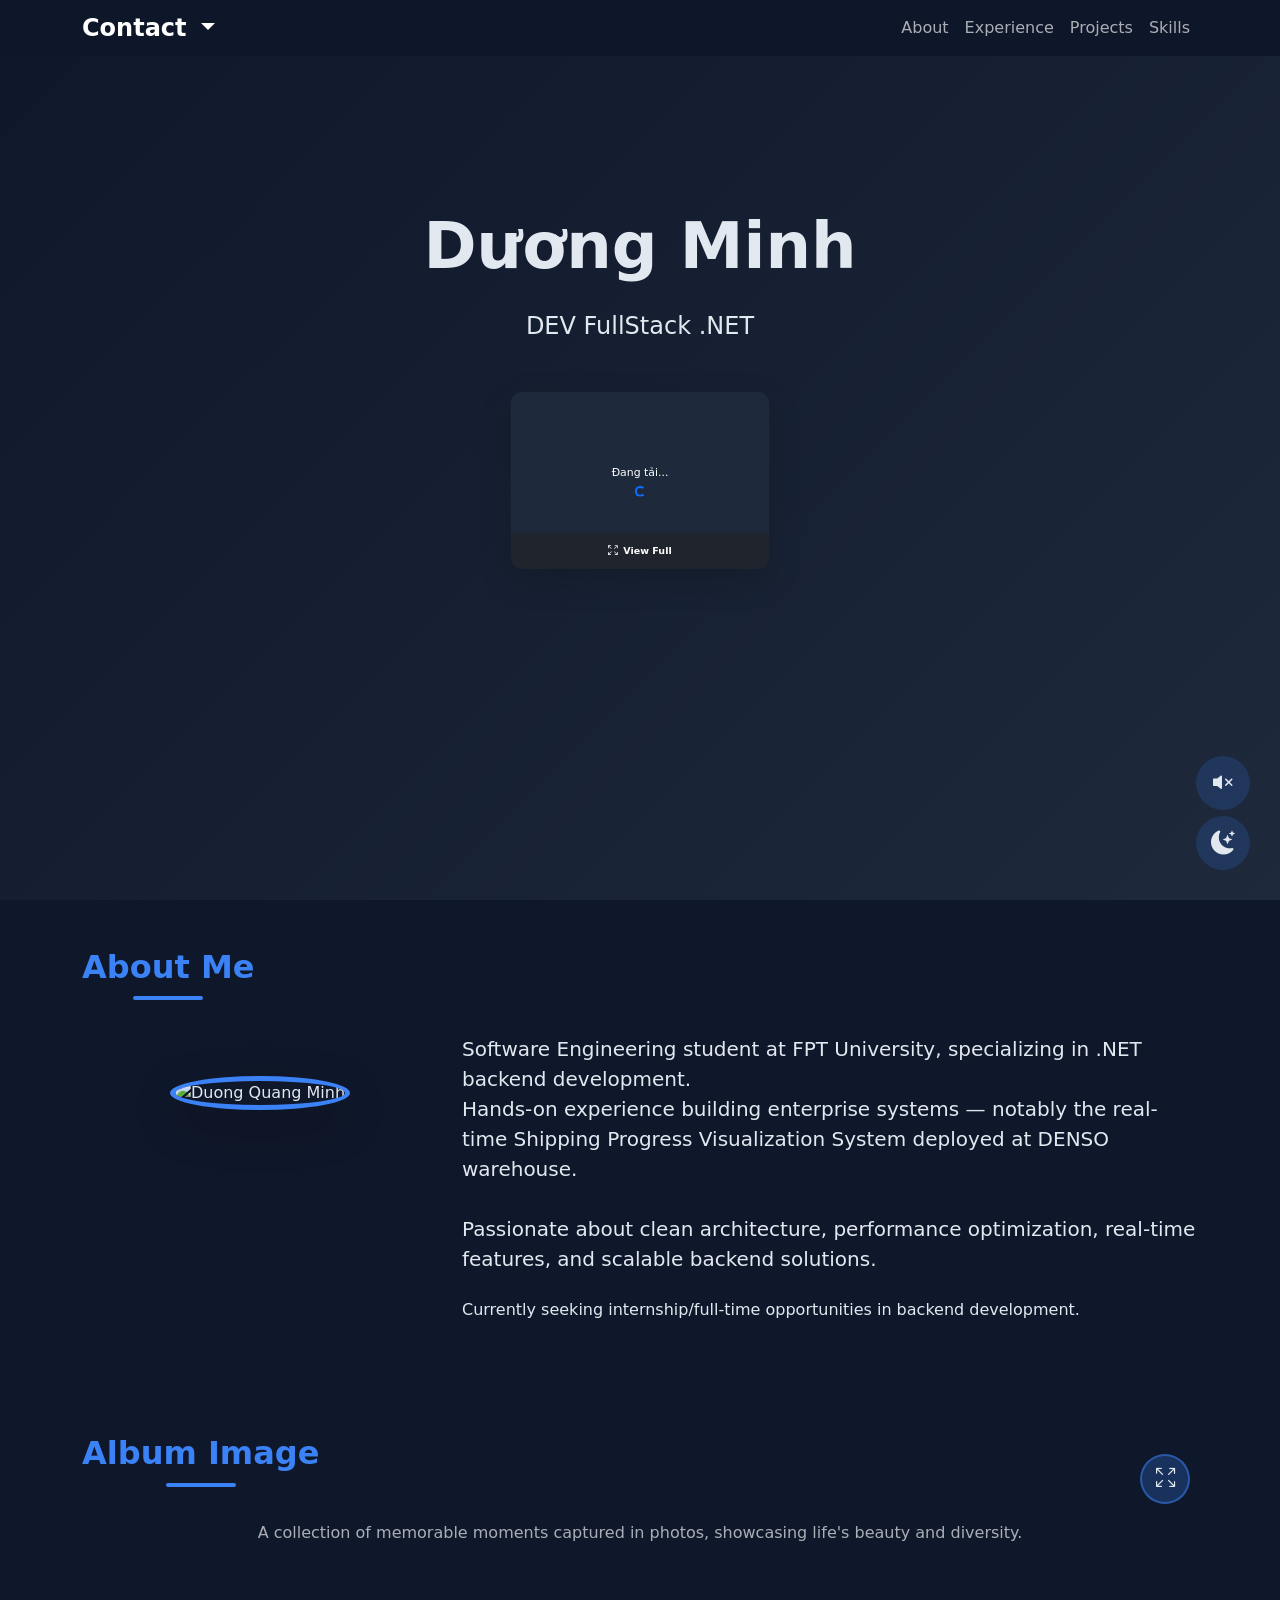
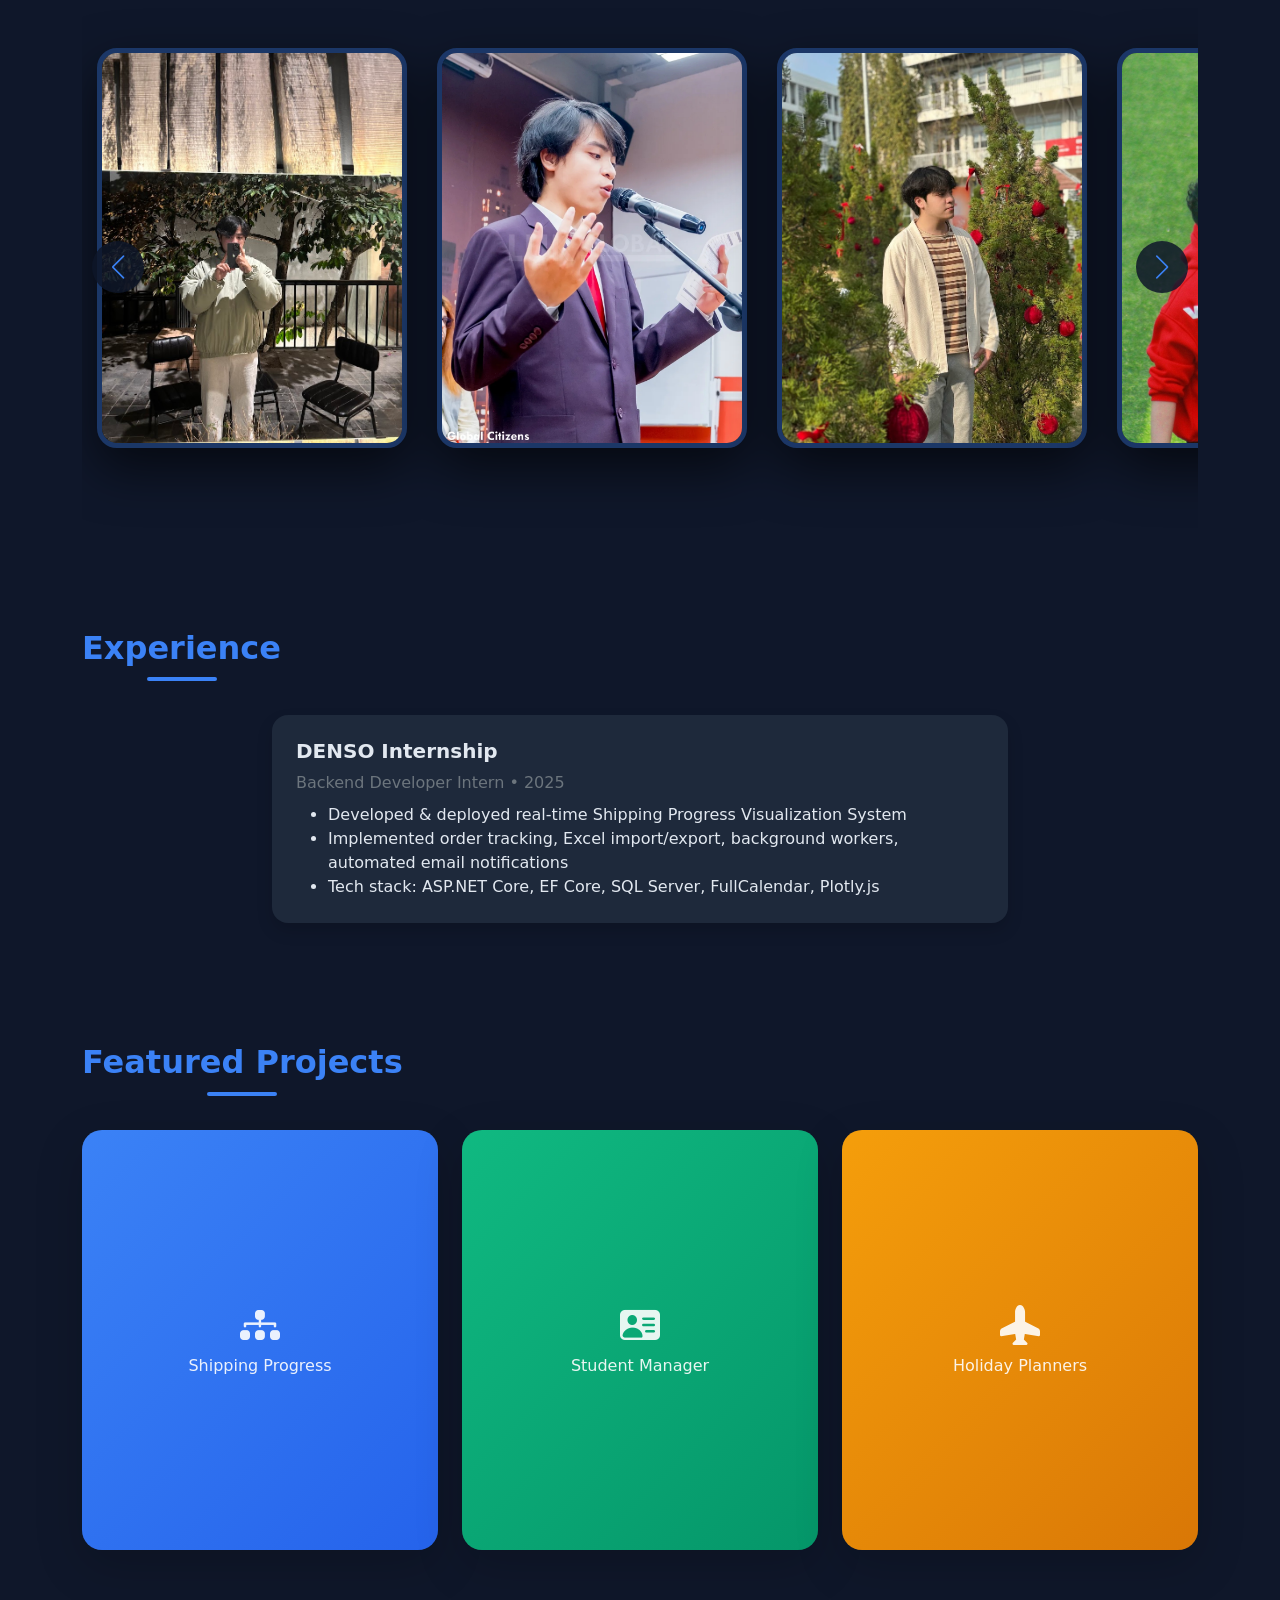
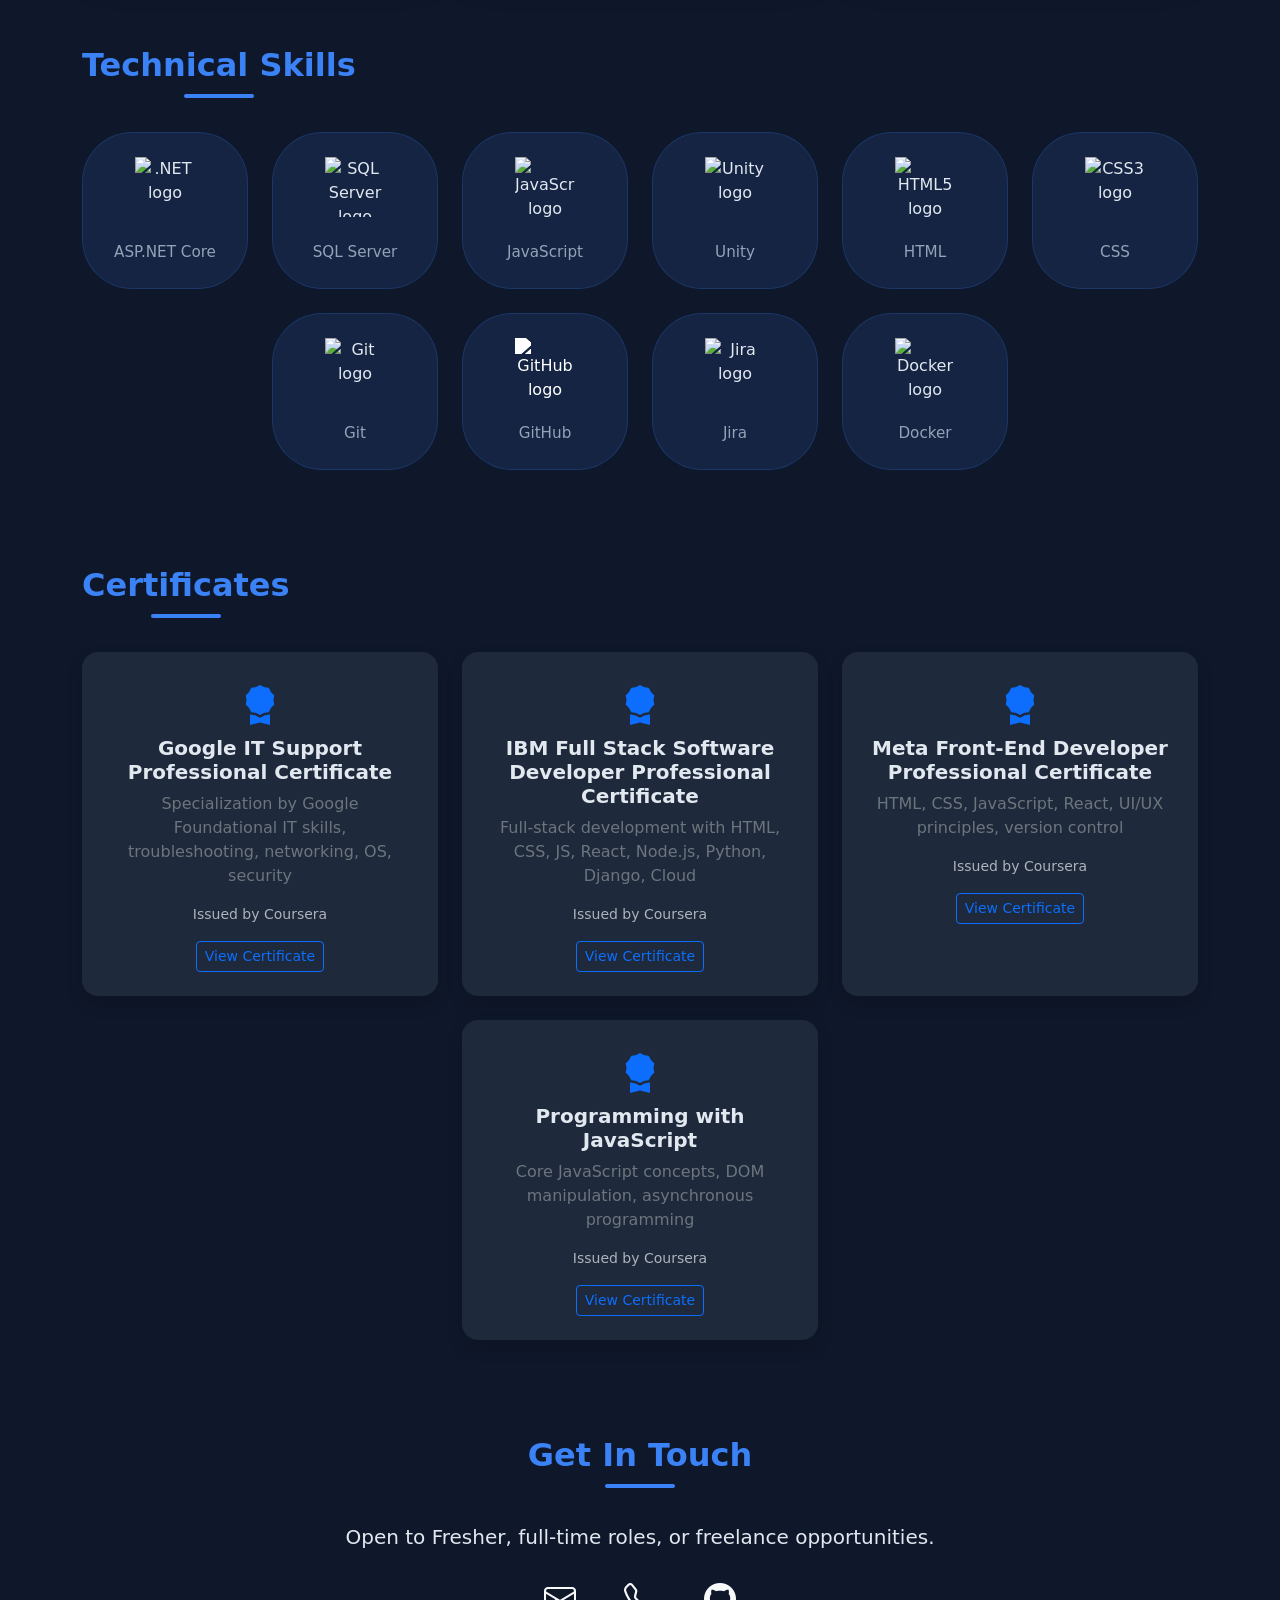
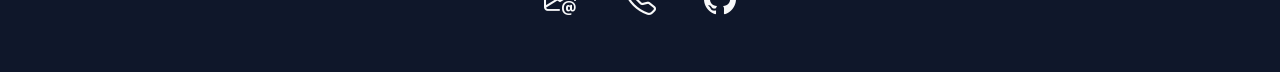
==== index.html @ 445d96a4 "Add Function Album Image" ====
<!DOCTYPE html>
<html lang="en" data-bs-theme="dark">

<head>
    <meta charset="UTF-8">
    <meta name="viewport" content="width=device-width, initial-scale=1.0">
    <title>Duong Quang Minh | .NET Backend Developer</title>

    <!-- Bootstrap 5.3 -->
    <link href="https://cdn.jsdelivr.net/npm/bootstrap@5.3.3/dist/css/bootstrap.min.css" rel="stylesheet"
        integrity="sha384-QWTKZyjpPEjISv5WaRU9OFeRpok6YctnYmDr5pNlyT2bRjXh0JMhjY6hW+ALEwIH" crossorigin="anonymous">

    <!-- Bootstrap Icons -->
    <link href="https://cdn.jsdelivr.net/npm/bootstrap-icons@1.11.3/font/bootstrap-icons.css" rel="stylesheet">

    <!-- AOS - Animate On Scroll -->
    <link href="https://unpkg.com/aos@2.3.4/dist/aos.css" rel="stylesheet">

    <!-- Typed.js -->
    <script src="https://unpkg.com/typed.js@2.1.0/dist/typed.umd.js"></script>

    <script src="https://cdnjs.cloudflare.com/ajax/libs/pdf.js/5.4.149/pdf.min.mjs" type="module"></script>
    <!-- Swiper 3D Coverflow -->
    <link rel="stylesheet" href="https://cdn.jsdelivr.net/npm/swiper@11/swiper-bundle.min.css" />
    <!-- Custom CSS -->
    <link rel="stylesheet" href="style.css">
    <!-- PhotoSwipe v5 -->
    <link rel="stylesheet" href="https://cdnjs.cloudflare.com/ajax/libs/photoswipe/5.4.4/photoswipe.min.css" />
</head>

<body>

    <!-- Theme Toggle -->
    <button id="theme-toggle" class="theme-toggle" aria-label="Toggle theme">
        <i class="bi bi-moon-stars-fill"></i>
    </button>

    <!-- Navbar -->
    <nav class="navbar navbar-expand-lg fixed-top">
        <div class="container">
            <!-- Brand becomes dropdown trigger -->
            <div class="dropdown">
                <a class="navbar-brand fw-bold fs-4 dropdown-toggle" href="#" role="button" data-bs-toggle="dropdown"
                    aria-expanded="false" id="brandDropdown">
                    Contact
                </a>
                <ul class="dropdown-menu dropdown-menu-dark shadow-lg border-0 overflow-hidden"
                    aria-labelledby="brandDropdown" style="min-width: 240px; border-radius: 16px;">

                    <!-- Email -->
                    <li>
                        <a class="dropdown-item d-flex align-items-center gap-3 py-3 hover-primary"
                            href="mailto:minhduongqh0311@gmail.com">
                            <i class="bi bi-envelope-at fs-4 text-danger"></i>
                            <div>
                                <div class="fw-bold">Gmail</div>
                                <small class="text-muted">minhduongqh0311@gmail.com</small>
                            </div>
                        </a>
                    </li>

                    <!-- Phone -->
                    <li>
                        <a class="dropdown-item d-flex align-items-center gap-3 py-3 hover-primary"
                            href="tel:+84376993394">
                            <i class="bi bi-telephone-fill fs-4 text-success"></i>
                            <div>
                                <div class="fw-bold">Phone</div>
                                <small class="text-muted">+84 376 993 394</small>
                            </div>
                        </a>
                    </li>

                    <li>
                        <hr class="dropdown-divider bg-secondary opacity-25">
                    </li>

                    <!-- Facebook -->
                    <li>
                        <a class="dropdown-item d-flex align-items-center gap-3 py-3 hover-primary"
                            href="https://www.facebook.com/minhdq0311" target="_blank">
                            <i class="bi bi-facebook fs-4" style="color: #1877f2;"></i>
                            <span class="fw-bold">Facebook</span>
                        </a>
                    </li>

                    <!-- Instagram -->
                    <li>
                        <a class="dropdown-item d-flex align-items-center gap-3 py-3 hover-primary"
                            href="https://www.instagram.com/_zunming.g_/" target="_blank">
                            <i class="bi bi-instagram fs-4" style="color: #e1306c;"></i>
                            <span class="fw-bold">Instagram</span>
                        </a>
                    </li>

                    <!-- TikTok -->
                    <li>
                        <a class="dropdown-item d-flex align-items-center gap-3 py-3 hover-primary"
                            href="https://www.tiktok.com/@_zunming.g_" target="_blank">
                            <i class="bi bi-tiktok fs-4" style="color: #161616;"></i>
                            <span class="fw-bold">TikTok</span>
                        </a>
                    </li>

                    <!-- Locket (using heart/chat icon as approximation) -->
                    <li>
                        <a class="dropdown-item d-flex align-items-center gap-3 py-3 hover-primary"
                            href="https://locket.cam/minh2045?utm_source=ig&utm_medium=social&utm_content=link_in_bio&fbclid=PAZXh0bgNhZW0CMTEAc3J0YwZhcHBfaWQMMjU2MjgxMDQwNTU4AAGnGmM_j5VnAdk4_gKfEkUEI1n6BG7rYF6YQ2O-5gEcFGT7wgfl7e3fWtksIqY_aem_Zmw7me_lsC8Ov5PhhYmpIA"
                            target="_blank">
                            <i class="bi bi-heart-fill fs-4" style="color: #eef445d6;"></i>
                            <span class="fw-bold">Locket</span>
                        </a>
                    </li>
                </ul>
            </div>

            <button class="navbar-toggler" type="button" data-bs-toggle="collapse" data-bs-target="#navbarNav"
                aria-controls="navbarNav" aria-expanded="false" aria-label="Toggle navigation">
                <span class="navbar-toggler-icon"></span>
            </button>

            <div class="collapse navbar-collapse" id="navbarNav">
                <ul class="navbar-nav ms-auto">
                    <li class="nav-item"><a class="nav-link" href="#about">About</a></li>
                    <li class="nav-item"><a class="nav-link" href="#experience">Experience</a></li>
                    <li class="nav-item"><a class="nav-link" href="#projects">Projects</a></li>
                    <li class="nav-item"><a class="nav-link" href="#skills">Skills</a></li>
                </ul>
            </div>
        </div>
    </nav>

    <!-- Hero -->
    <section class="hero d-flex align-items-center text-center" id="home">
        <div class="container position-relative z-1">
            <h1 class="display-3 fw-bold mb-3" data-aos="fade-up">Dương Minh</h1>
            <h2 class="display-6 text-primary mb-4" data-aos="fade-up" data-aos-delay="200">
                <span id="typed"></span>
            </h2>
            <p class="lead fs-4 mb-5" data-aos="fade-up" data-aos-delay="400">
                DEV FullStack .NET
            </p>

            <!-- Chỉ giữ preview CV, click để xem full -->
            <div class="cv-preview-mini text-center mt-4" data-aos="zoom-in" data-aos-delay="600">
                <div class="pdf-preview-container shadow-lg position-relative overflow-hidden rounded-4 cursor-pointer"
                    id="previewTrigger" style="width: 380px; height: 260px; background: #1e293b; margin: 0 auto;">

                    <canvas id="pdfPreviewCanvas" class="position-absolute top-0 start-0 w-100"></canvas>

                    <div id="previewLoading"
                        class="position-absolute top-50 start-50 translate-middle text-white fs-6 d-flex flex-column align-items-center">
                        Đang tải...
                        <div class="spinner-border spinner-border-sm text-primary mt-2" role="status"></div>
                    </div>

                    <div
                        class="position-absolute bottom-0 start-0 end-0 p-3 bg-dark bg-opacity-75 text-center text-white small fw-bold hover-primary d-flex align-items-center justify-content-center gap-2">
                        <i class="bi bi-arrows-fullscreen"></i>
                        View Full
                    </div>
                </div>
            </div>
        </div>
    </section>

    <!-- About -->
    <section id="about" class="section py-5">
        <div class="container">
            <h2 class="section-title text-center mb-5" data-aos="fade-up">About Me</h2>
            <div class="row justify-content-center align-items-center">
                <!-- Ảnh cá nhân -->
                <div class="col-lg-4 text-center mb-4 mb-lg-0" data-aos="fade-right">
                    <div class="profile-img-container">
                        <img src="assets/images/profile.jpg" alt="Duong Quang Minh"
                            class="profile-img rounded-circle img-fluid shadow-lg" data-bs-toggle="modal"
                            data-bs-target="#profileModal">
                        <div class="profile-overlay">
                            <i class="bi bi-search fs-3"></i>
                            <p class="mt-2 mb-0">Click to zoom</p>
                        </div>
                    </div>
                </div>

                <!-- Nội dung text -->
                <div class="col-lg-8" data-aos="fade-left" data-aos-delay="100">
                    <p class="lead">
                        Software Engineering student at FPT University, specializing in .NET backend development.<br>
                        Hands-on experience building enterprise systems — notably the real-time Shipping Progress
                        Visualization System deployed at DENSO warehouse.<br><br>
                        Passionate about clean architecture, performance optimization, real-time features, and scalable
                        backend solutions.
                    </p>
                    <p class="mt-4">
                        Currently seeking internship/full-time opportunities in backend development.
                    </p>
                </div>
            </div>
        </div>
    </section>
    <!-- ====================== ALBUM ẢNH 3D COVERFLOW ====================== -->
    <section id="album" class="section py-5 bg-dark-secondary album-section">
        <div class="container album-container">
            <h2 class="section-title text-center mb-5" data-aos="fade-up">Album Image</h2>
            <p class="text-center text-muted mb-5" data-aos="fade-up" data-aos-delay="100">
                A collection of memorable moments captured in photos, showcasing life's beauty and diversity.
            </p>

            <!-- Fullscreen Toggle Button -->
            <button id="albumFullscreenToggle" class="album-fullscreen-btn" aria-label="Toggle fullscreen" title="Fullscreen">
                <i class="bi bi-arrows-fullscreen"></i>
            </button>

            <div class="swiper albumSwiper">
                <div class="swiper-wrapper">
                    <!-- Thay đường dẫn ảnh thật của bạn -->
                    <div class="swiper-slide">
                        <img src="assets/images/Coffee.jpg" data-pswp-src="assets/images/Coffee.jpg"
                            data-pswp-width="1920" data-pswp-height="1280" alt="Khoảnh khắc 1" class="album-img">
                    </div>
                    <div class="swiper-slide">
                        <img src="assets/images/Debate.jpg" data-pswp-src="assets/images/Debate.jpg"
                            data-pswp-width="1920" data-pswp-height="1280" alt="Khoảnh khắc 2" class="album-img">
                    </div>
                    <div class="swiper-slide">
                        <img src="assets/images/Fpt.jpg" data-pswp-src="assets/images/Fpt.jpg" data-pswp-width="1920"
                            data-pswp-height="1280" alt="Khoảnh khắc 3" class="album-img">
                    </div>
                    <div class="swiper-slide">
                        <img src="assets/images/Sanco.jpg" data-pswp-src="assets/images/Sanco.jpg"
                            data-pswp-width="1920" data-pswp-height="1280" alt="Khoảnh khắc 4" class="album-img">
                    </div>
                    <div class="swiper-slide">
                        <img src="assets/images/Sea.JPG" data-pswp-src="assets/images/Sea.JPG" data-pswp-width="1920"
                            data-pswp-height="1280" alt="Khoảnh khắc 5" class="album-img">
                    </div>
                    <div class="swiper-slide">
                        <img src="assets/images/Earth.jpg" data-pswp-src="assets/images/Earth.jpg"
                            data-pswp-width="1920" data-pswp-height="1280" alt="Khoảnh khắc 6" class="album-img">
                    </div>
                </div>

                <!-- Controls -->
                <div class="swiper-button-next"></div>
                <div class="swiper-button-prev"></div>
                <div class="swiper-pagination"></div>
            </div>
        </div>
    </section>

    <!-- Modal cho ảnh zoom -->
    <div class="modal fade" id="profileModal" tabindex="-1" aria-labelledby="profileModalLabel" aria-hidden="true">
        <div class="modal-dialog modal-fullscreen modal-dialog-centered">
            <div class="modal-content bg-dark bg-opacity-90 border-0">
                <div class="modal-header border-0">
                    <button type="button" class="btn-close btn-close-white fs-3" data-bs-dismiss="modal"
                        aria-label="Close"></button>
                </div>
                <div class="modal-body d-flex align-items-center justify-content-center p-0">
                    <img src="assets/images/profile.jpg" alt="Duong Quang Minh - Full View"
                        class="modal-profile-img img-fluid">
                </div>
            </div>
        </div>
    </div>
    <!-- Experience -->
    <section id="experience" class="section bg-dark-secondary py-5">
        <div class="container">
            <h2 class="section-title text-center mb-5" data-aos="fade-up">Experience</h2>
            <div class="row justify-content-center">
                <div class="col-lg-8">
                    <div class="card-dark p-4 mb-4 shadow" data-aos="fade-right">
                        <h5 class="fw-bold">DENSO Internship</h5>
                        <p class="text-secondary mb-2">Backend Developer Intern • 2025</p>
                        <ul class="mb-0">
                            <li>Developed & deployed real-time Shipping Progress Visualization System</li>
                            <li>Implemented order tracking, Excel import/export, background workers, automated email
                                notifications</li>
                            <li>Tech stack: ASP.NET Core, EF Core, SQL Server, FullCalendar, Plotly.js</li>
                        </ul>
                    </div>
                </div>
            </div>
        </div>
    </section>

    <!-- Projects -->
    <section id="projects" class="section py-5">
        <div class="container">
            <h2 class="section-title text-center mb-5" data-aos="fade-up">Featured Projects</h2>
            <div class="row g-4">

                <!-- Project 1 -->
                <div class="col-md-6 col-lg-4" data-aos="fade-up" data-aos-delay="100">
                    <div class="project-card-modern shadow-lg" data-tilt>
                        <div class="project-card-inner">
                            <!-- Overlay gradient + content -->
                            <div class="project-overlay">
                                <div class="project-overlay-content d-flex flex-column justify-content-end h-100 p-4">
                                    <h5 class="fw-bold mb-2">Shipping Progress System</h5>
                                    <p class="text-white small mb-3">
                                        Real-time warehouse visualization platform with order tracking, Excel
                                        automation, background jobs & notifications.
                                    </p>
                                    <div class="tech-badges mb-3">
                                        <span class="badge bg-primary me-1">ASP.NET Core</span>
                                        <span class="badge bg-primary me-1">EF Core</span>
                                        <span class="badge bg-primary me-1">SQL Server</span>
                                        <span class="badge bg-info me-1">FullCalendar</span>
                                        <span class="badge bg-info">Plotly.js</span>
                                    </div>
                                    <a href="https://github.com/MINHDQHe187308/ShippingSystem" target="_blank"
                                        class="btn btn-sm btn-light mt-auto">
                                        <i class="bi bi-github me-1"></i> View on GitHub
                                    </a>
                                </div>
                            </div>

                            <!-- Placeholder image / gradient background -->
                            <div class="project-image bg-gradient-primary">
                                <div
                                    class="placeholder-content text-center text-white d-flex align-items-center justify-content-center h-100">
                                    <div>
                                        <i class="bi bi-diagram-3-fill fs-1 mb-3"></i>
                                        <h6>Shipping Progress</h6>
                                    </div>
                                </div>
                            </div>
                        </div>
                    </div>
                </div>

                <!-- Project 2 -->
                <div class="col-md-6 col-lg-4" data-aos="fade-up" data-aos-delay="200">
                    <div class="project-card-modern shadow-lg" data-tilt>
                        <div class="project-card-inner">
                            <div class="project-overlay">
                                <div class="project-overlay-content d-flex flex-column justify-content-end h-100 p-4">
                                    <h5 class="fw-bold mb-2">Manager Student (WPF)</h5>
                                    <p class="text-white small mb-3">
                                        Desktop application for managing student records, attendance, grades and
                                        reports.
                                    </p>
                                    <div class="tech-badges mb-3">
                                        <span class="badge bg-primary me-1">C#</span>
                                        <span class="badge bg-primary me-1">WPF</span>
                                        <span class="badge bg-primary me-1">Entity Framework</span>
                                        <span class="badge bg-info">SQL Server</span>
                                    </div>
                                    <a href="https://github.com/Minh2045/managerstudent" target="_blank"
                                        class="btn btn-sm btn-light mt-auto">
                                        <i class="bi bi-github me-1"></i> View on GitHub
                                    </a>
                                </div>
                            </div>

                            <div class="project-image bg-gradient-success">
                                <div
                                    class="placeholder-content text-center text-white d-flex align-items-center justify-content-center h-100">
                                    <div>
                                        <i class="bi bi-person-vcard-fill fs-1 mb-3"></i>
                                        <h6>Student Manager</h6>
                                    </div>
                                </div>
                            </div>
                        </div>
                    </div>
                </div>

                <!-- Project 3 -->
                <div class="col-md-6 col-lg-4" data-aos="fade-up" data-aos-delay="300">
                    <div class="project-card-modern shadow-lg" data-tilt>
                        <div class="project-card-inner">
                            <div class="project-overlay">
                                <div class="project-overlay-content d-flex flex-column justify-content-end h-100 p-4">
                                    <h5 class="fw-bold mb-2">Holiday Planners</h5>
                                    <p class="text-white small mb-3">
                                        Web-based travel booking system with payment gateway, real-time chat &
                                        authentication.
                                    </p>
                                    <div class="tech-badges mb-3">
                                        <span class="badge bg-primary me-1">Java Servlet</span>
                                        <span class="badge bg-primary me-1">MySQL</span>
                                        <span class="badge bg-primary me-1">WebSocket</span>
                                        <span class="badge bg-info me-1">OAuth2</span>
                                        <span class="badge bg-info">VNPAY</span>
                                    </div>
                                    <a href="#" class="btn btn-sm btn-outline-light mt-auto disabled">
                                        <i class="bi bi-hourglass-split me-1"></i> In Progress
                                    </a>
                                </div>
                            </div>

                            <div class="project-image bg-gradient-warning">
                                <div
                                    class="placeholder-content text-center text-white d-flex align-items-center justify-content-center h-100">
                                    <div>
                                        <i class="bi bi-airplane-fill fs-1 mb-3"></i>
                                        <h6>Holiday Planners</h6>
                                    </div>
                                </div>
                            </div>
                        </div>
                    </div>
                </div>

            </div>
        </div>
    </section>
    <!-- Skills -->
    <section id="skills" class="section bg-dark-secondary py-5">
        <div class="container">
            <h2 class="section-title text-center mb-5" data-aos="fade-up">Technical Skills</h2>
            <div class="row g-4 justify-content-center text-center">

                <div class="col-6 col-sm-4 col-md-3 col-lg-2" data-aos="zoom-in">
                    <div class="skill-item d-flex flex-column align-items-center p-4">
                        <img src="https://upload.wikimedia.org/wikipedia/commons/7/7d/Microsoft_.NET_logo.svg"
                            alt=".NET logo" class="skill-logo mb-3" loading="lazy">
                        <span>ASP.NET Core</span>
                    </div>
                </div>

                <div class="col-6 col-sm-4 col-md-3 col-lg-2" data-aos="zoom-in" data-aos-delay="100">
                    <div class="skill-item d-flex flex-column align-items-center p-4">
                        <img src="https://upload.wikimedia.org/wikipedia/commons/4/41/Microsoft_SQL_Server_2025_icon.svg"
                            alt="SQL Server logo" class="skill-logo mb-3" loading="lazy">
                        <span>SQL Server</span>
                    </div>
                </div>

                <div class="col-6 col-sm-4 col-md-3 col-lg-2" data-aos="zoom-in" data-aos-delay="200">
                    <div class="skill-item d-flex flex-column align-items-center p-4">
                        <img src="https://upload.wikimedia.org/wikipedia/commons/9/99/Unofficial_JavaScript_logo_2.svg"
                            alt="JavaScript logo" class="skill-logo mb-3" loading="lazy">
                        <span>JavaScript</span>
                    </div>
                </div>
                <div class="col-6 col-sm-4 col-md-3 col-lg-2" data-aos="zoom-in" data-aos-delay="300">
                    <div class="skill-item d-flex flex-column align-items-center p-4">
                        <img src="https://upload.wikimedia.org/wikipedia/commons/7/79/Unity_logo.svg" alt="Unity logo"
                            class="skill-logo mb-3" loading="lazy">
                        <span>Unity</span>
                    </div>
                </div>
                <div class="col-6 col-sm-4 col-md-3 col-lg-2" data-aos="zoom-in" data-aos-delay="400">
                    <div class="skill-item d-flex flex-column align-items-center p-4">
                        <img src="https://upload.wikimedia.org/wikipedia/commons/6/61/HTML5_logo_and_wordmark.svg"
                            alt="HTML5 logo" class="skill-logo mb-3" loading="lazy">
                        <span>HTML</span>
                    </div>
                </div>

                <div class="col-6 col-sm-4 col-md-3 col-lg-2" data-aos="zoom-in" data-aos-delay="500">
                    <div class="skill-item d-flex flex-column align-items-center p-4">
                        <img src="https://upload.wikimedia.org/wikipedia/commons/d/d5/CSS3_logo_and_wordmark.svg"
                            alt="CSS3 logo" class="skill-logo mb-3" loading="lazy">
                        <span>CSS</span>
                    </div>
                </div>

                <div class="col-6 col-sm-4 col-md-3 col-lg-2" data-aos="zoom-in" data-aos-delay="600">
                    <div class="skill-item d-flex flex-column align-items-center p-4">
                        <img src="https://upload.wikimedia.org/wikipedia/commons/e/e0/Git-logo.svg" alt="Git logo"
                            class="skill-logo mb-3" loading="lazy">
                        <span>Git</span>
                    </div>
                </div>

                <div class="col-6 col-sm-4 col-md-3 col-lg-2" data-aos="zoom-in" data-aos-delay="700">
                    <div class="skill-item d-flex flex-column align-items-center p-4">
                        <img src="https://upload.wikimedia.org/wikipedia/commons/c/c2/GitHub_Invertocat_Logo.svg"
                            alt="GitHub logo" class="skill-logo mb-3" loading="lazy"
                            style="filter: brightness(0) invert(1);">
                        <span>GitHub</span>
                    </div>
                </div>

                <div class="col-6 col-sm-4 col-md-3 col-lg-2" data-aos="zoom-in" data-aos-delay="800">
                    <div class="skill-item d-flex flex-column align-items-center p-4">
                        <img src="https://upload.wikimedia.org/wikipedia/commons/8/8a/Jira_Logo.svg" alt="Jira logo"
                            class="skill-logo mb-3" loading="lazy">
                        <span>Jira</span>
                    </div>
                </div>

                <div class="col-6 col-sm-4 col-md-3 col-lg-2" data-aos="zoom-in" data-aos-delay="900">
                    <div class="skill-item d-flex flex-column align-items-center p-4">
                        <img src="https://upload.wikimedia.org/wikipedia/commons/8/89/Docker_Logo.svg" alt="Docker logo"
                            class="skill-logo mb-3" loading="lazy">
                        <span>Docker</span>
                    </div>
                </div>

            </div>
        </div>
    </section>

    <!-- Certificates -->
    <section id="certificates" class="section py-5">
        <div class="container">
            <h2 class="section-title text-center mb-5" data-aos="fade-up">Certificates</h2>
            <div class="row g-4 justify-content-center">

                <!-- Certificate 1 -->
                <div class="col-md-6 col-lg-4" data-aos="fade-up" data-aos-delay="100">
                    <div class="card-dark certificate-card h-100 shadow text-center p-4">
                        <i class="bi bi-award-fill fs-1 text-primary mb-3"></i>
                        <h5 class="fw-bold mb-2">Google IT Support Professional Certificate</h5>
                        <!-- Bạn thay tên thật nếu nhớ -->
                        <p class="text-secondary mb-3">
                            Specialization by Google<br>
                            Foundational IT skills, troubleshooting, networking, OS, security
                        </p>
                        <small class="text-muted d-block mb-3">Issued by Coursera</small>
                        <a href="https://www.coursera.org/account/accomplishments/specialization/certificate/HHTPJPZ10JPH"
                            target="_blank" class="btn btn-sm btn-outline-primary">
                            View Certificate
                        </a>
                    </div>
                </div>

                <!-- Certificate 2 -->
                <div class="col-md-6 col-lg-4" data-aos="fade-up" data-aos-delay="200">
                    <div class="card-dark certificate-card h-100 shadow text-center p-4">
                        <i class="bi bi-award-fill fs-1 text-primary mb-3"></i>
                        <h5 class="fw-bold mb-2">IBM Full Stack Software Developer Professional Certificate</h5>
                        <!-- Thay nếu khác -->
                        <p class="text-secondary mb-3">
                            Full-stack development with HTML, CSS, JS, React, Node.js, Python, Django, Cloud
                        </p>
                        <small class="text-muted d-block mb-3">Issued by Coursera</small>
                        <a href="https://www.coursera.org/account/accomplishments/specialization/certificate/OUW44K14QLC3"
                            target="_blank" class="btn btn-sm btn-outline-primary">
                            View Certificate
                        </a>
                    </div>
                </div>

                <!-- Certificate 3 -->
                <div class="col-md-6 col-lg-4" data-aos="fade-up" data-aos-delay="300">
                    <div class="card-dark certificate-card h-100 shadow text-center p-4">
                        <i class="bi bi-award-fill fs-1 text-primary mb-3"></i>
                        <h5 class="fw-bold mb-2">Meta Front-End Developer Professional Certificate</h5>
                        <!-- Thay nếu khác -->
                        <p class="text-secondary mb-3">
                            HTML, CSS, JavaScript, React, UI/UX principles, version control
                        </p>
                        <small class="text-muted d-block mb-3">Issued by Coursera</small>
                        <a href="https://www.coursera.org/account/accomplishments/specialization/certificate/6LPEQL4SXJ5L"
                            target="_blank" class="btn btn-sm btn-outline-primary">
                            View Certificate
                        </a>
                    </div>
                </div>

                <!-- Certificate 4 (single course) -->
                <div class="col-md-6 col-lg-4" data-aos="fade-up" data-aos-delay="400">
                    <div class="card-dark certificate-card h-100 shadow text-center p-4">
                        <i class="bi bi-award-fill fs-1 text-primary mb-3"></i>
                        <h5 class="fw-bold mb-2">Programming with JavaScript</h5>
                        <!-- Thay tên khóa học thật nếu nhớ -->
                        <p class="text-secondary mb-3">
                            Core JavaScript concepts, DOM manipulation, asynchronous programming
                        </p>
                        <small class="text-muted d-block mb-3">Issued by Coursera</small>
                        <a href="https://www.coursera.org/account/accomplishments/certificate/33LFO7R9O6YD"
                            target="_blank" class="btn btn-sm btn-outline-primary">
                            View Certificate
                        </a>
                    </div>
                </div>

            </div>
        </div>
    </section>

    <!-- Contact -->
    <section id="contact" class="section text-center py-5">
        <div class="container" data-aos="fade-up">
            <h2 class="section-title mb-5">Get In Touch</h2>
            <p class="lead mb-4">Open to Fresher, full-time roles, or freelance opportunities.</p>
            <div class="d-flex justify-content-center gap-5 fs-2">
                <a href="mailto:minhduongqh0311@gmail.com" class="text-light hover-primary"><i
                        class="bi bi-envelope-at"></i></a>
                <a href="tel:+84376993394" class="text-light hover-primary"><i class="bi bi-telephone"></i></a>
                <a href="https://github.com/MINHDQHe187308" target="_blank" class="text-light hover-primary"><i
                        class="bi bi-github"></i></a>
            </div>
        </div>
    </section>

    <!-- Modal xem CV với pdf.js viewer -->
    <div class="modal fade" id="cvModal" tabindex="-1" aria-labelledby="cvModalLabel" aria-hidden="true">
        <div class="modal-dialog modal-fullscreen">
            <div class="modal-content bg-dark border-0">
                <div class="modal-header border-0 d-flex justify-content-between align-items-center">
                    <h5 class="modal-title text-white ms-3" id="cvModalLabel">Duong Quang Minh - CV</h5>
                    <button type="button" class="btn-close btn-close-white me-3" data-bs-dismiss="modal"
                        aria-label="Close"></button>
                </div>
                <div class="modal-body p-0 position-relative" style="height: calc(100vh - 70px);">
                    <!-- Container cho pdf.js viewer -->
                    <iframe id="pdfViewerIframe" src="" width="100%" height="100%" style="border: none;"
                        allowfullscreen></iframe>

                    <div id="pdfLoading" class="position-absolute top-50 start-50 translate-middle text-white fs-4">
                        Đang tải CV... <div class="spinner-border text-primary mt-2" role="status"></div>
                    </div>
                </div>
            </div>
        </div>
    </div>

    <!-- Background Music -->
    <audio id="bgMusic" loop preload="auto" muted>
        <source src="assets/audio/comearoundme.mp3" type="audio/mpeg">
        Your browser does not support the audio element.
    </audio>

    <!-- Nút điều khiển nhạc (góc dưới bên phải) -->
    <button id="musicToggle" class="music-toggle" aria-label="Toggle background music">
        <i class="bi bi-volume-mute-fill"></i> <!-- icon bootstrap icons -->
    </button>
    <!-- Scripts -->
    <script src="https://cdn.jsdelivr.net/npm/bootstrap@5.3.3/dist/js/bootstrap.bundle.min.js"
        integrity="sha384-YvpcrYf0tY3lHB60NNkmXc5s9fDVZLESaAA55NDzOxhy9GkcIdslK1eN7N6jIeHz"
        crossorigin="anonymous"></script>
    <script src="https://unpkg.com/aos@2.3.4/dist/aos.js"></script>
    <script src="main.js"></script>
    <script src="https://cdn.jsdelivr.net/npm/swiper@11/swiper-bundle.min.js"></script>
    <!-- PhotoSwipe JS -->
    <script src="https://cdnjs.cloudflare.com/ajax/libs/photoswipe/5.4.4/umd/photoswipe.umd.min.js"></script>
    <script src="https://cdnjs.cloudflare.com/ajax/libs/photoswipe/5.4.4/umd/photoswipe-lightbox.umd.min.js"></script>
</body>

</html>
---- style.css ----
:root {
    --primary: #3b82f6;
    --primary-dark: #2563eb;
    --dark: #0f172a;
    --dark-secondary: #1e293b;
    --light: #e2e8f0;
    --gray: #94a3b8;
}

[data-bs-theme="light"] {
    --dark: #f8fafc;
    --dark-secondary: #ffffff;
    --light: #1e293b;
    --gray: #64748b;
    --primary: #2563eb;
}

body {
    background-color: var(--dark);
    color: var(--light);
    scroll-behavior: smooth;
    font-family: system-ui, -apple-system, "Segoe UI", Roboto, sans-serif;
    transition: background-color 0.4s ease, color 0.4s ease;
}

.navbar {
    background-color: rgba(15, 23, 42, 0.92) !important;
    backdrop-filter: blur(12px);
    transition: all 0.4s;
}

.hero {
    min-height: 100vh;
    background: linear-gradient(135deg, #0f172a 0%, #1e293b 100%);
    position: relative;
    padding: 80px 0 120px;
}

.section {
    padding: 120px 0;
}

.section-title {
    font-weight: 700;
    color: var(--primary);
    position: relative;
    display: inline-block;
}

.section-title::after {
    content: '';
    position: absolute;
    width: 70px;
    height: 4px;
    background: var(--primary);
    bottom: -14px;
    left: 50%;
    transform: translateX(-50%);
    border-radius: 2px;
}

.card-dark {
    background: var(--dark-secondary);
    border: none;
    border-radius: 16px;
    transition: all 0.4s ease;
    overflow: hidden;
}

.card-dark:hover {
    transform: translateY(-12px);
    box-shadow: 0 20px 50px rgba(59, 130, 246, 0.22);
}

.project-card {
    transition: transform 0.4s ease, box-shadow 0.4s ease;
}

.project-card:hover {
    transform: scale(1.04);
}

.skill-item {
    background: rgba(59, 130, 246, 0.12);
    padding: 14px 24px;
    border-radius: 50px;
    font-weight: 500;
    transition: all 0.35s ease;
    border: 1px solid rgba(59, 130, 246, 0.2);
}

.skill-item:hover {
    background: var(--primary);
    color: white;
    transform: translateY(-6px);
    box-shadow: 0 10px 25px rgba(59, 130, 246, 0.3);
}

.skill-logo {
    width: 60px;
    height: 60px;
    object-fit: contain;
    transition: transform 0.4s ease;
}

.skill-item:hover .skill-logo {
    transform: scale(1.15) rotate(5deg);
}

.skill-item span {
    font-weight: 500;
    font-size: 0.95rem;
    color: var(--gray);
    margin-top: 8px;
}

.theme-toggle {
    position: fixed;
    bottom: 30px;
    right: 30px;
    z-index: 1000;
    width: 54px;
    height: 54px;
    border-radius: 50%;
    background: rgba(59, 130, 246, 0.18);
    border: none;
    color: var(--light);
    font-size: 1.5rem;
    cursor: pointer;
    backdrop-filter: blur(10px);
    transition: all 0.4s ease;
}

.theme-toggle:hover {
    background: var(--primary);
    transform: rotate(360deg);
    box-shadow: 0 0 30px rgba(59, 130, 246, 0.5);
}

.hover-primary:hover {
    color: var(--primary) !important;
}

[data-bs-theme="light"] .navbar {
    background-color: rgba(255, 255, 255, 0.92) !important;
}

[data-bs-theme="light"] .card-dark,
[data-bs-theme="light"] .bg-dark-secondary {
    background: #ffffff;
    box-shadow: 0 8px 30px rgba(0, 0, 0, 0.08);
}

.profile-img-container {
    position: relative;
    width: 220px;
    height: 220px;
    margin: 0 auto;
    cursor: pointer;
}

.profile-img {
    width: 100%;
    height: 100%;
    object-fit: cover;
    transition: all 0.4s ease;
    border: 5px solid var(--primary);
}

.profile-img:hover {
    transform: scale(1.08);
    box-shadow: 0 15px 40px rgba(59, 130, 246, 0.4);
}

.profile-overlay {
    position: absolute;
    inset: 0;
    background: rgba(15, 23, 42, 0.6);
    border-radius: 50%;
    display: flex;
    flex-direction: column;
    justify-content: center;
    align-items: center;
    color: white;
    opacity: 0;
    transition: opacity 0.4s ease;
}

.profile-img-container:hover .profile-overlay {
    opacity: 1;
}

.modal-profile-img {
    max-width: 95vw;
    max-height: 90vh;
    width: auto;
    height: auto;
    object-fit: contain;
    border-radius: 12px;
    box-shadow: 0 20px 80px rgba(0, 0, 0, 0.8);
    transition: transform 0.5s ease, opacity 0.5s ease;
}

.modal.fade .modal-profile-img {
    transform: scale(0.7);
    opacity: 0;
}

.modal.show .modal-profile-img {
    transform: scale(1);
    opacity: 1;
}

.dropdown-menu {
    background: var(--dark-secondary);
    border: 1px solid rgba(59, 130, 246, 0.3);
    backdrop-filter: blur(10px);
    transform-origin: top center;
    transition: all 0.3s cubic-bezier(0.175, 0.885, 0.32, 1.275);
    opacity: 0;
    transform: scale(0.95) translateY(-10px);
}

.dropdown-menu.show {
    opacity: 1;
    transform: scale(1) translateY(0);
}

.dropdown-item {
    transition: all 0.3s ease;
    color: var(--light);
}

.dropdown-item:hover {
    background: rgba(59, 130, 246, 0.18);
    transform: translateX(8px);
    color: var(--primary) !important;
}

.navbar-brand.dropdown-toggle:hover {
    color: var(--primary) !important;
    transform: scale(1.08);
}

/* CV Preview */
.cv-preview-mini {
    perspective: 1000px;
}

.pdf-preview-container {
    transform: scale(0.68);
    transform-origin: top center;
    box-shadow: 0 15px 40px rgba(0, 0, 0, 0.5);
    transition: all 0.4s ease;
}

.pdf-preview-container:hover {
    transform: scale(0.78) translateY(-12px);
    box-shadow: 0 25px 60px rgba(59, 130, 246, 0.35);
}

#pdfPreviewCanvas {
    clip-path: polygon(0 0, 100% 0, 100% 52%, 0 52%);
}

.cursor-pointer {
    cursor: pointer;
    transition: all 0.3s ease;
}

.cursor-pointer:hover {
    transform: scale(1.04) translateY(-8px);
    box-shadow: 0 25px 60px rgba(59, 130, 246, 0.4) !important;
}

/* Responsive */
@media (max-width: 992px) {
    .section {
        padding: 80px 0;
    }

    .hero {
        padding: 100px 0 60px;
        min-height: auto;
    }

    .pdf-preview-container {
        transform: scale(0.62);
    }

    .pdf-preview-container:hover {
        transform: scale(0.70) translateY(-8px);
    }
}

@media (max-width: 576px) {
    .pdf-preview-container {
        width: 320px;
        height: 220px;
        transform: scale(0.58);
    }

    .pdf-preview-container:hover {
        transform: scale(0.65) translateY(-6px);
    }
}

.certificate-card {
    transition: all 0.4s ease;
    border-radius: 16px;
    background: var(--dark-secondary);
}

.certificate-card:hover {
    transform: translateY(-12px);
    box-shadow: 0 20px 50px rgba(59, 130, 246, 0.22);
}

.certificate-card i.bi-award-fill {
    transition: transform 0.4s ease;
}

.certificate-card:hover i.bi-award-fill {
    transform: scale(1.2) rotate(10deg);
}


.project-card-modern {
    border-radius: 20px;
    overflow: hidden;
    background: var(--dark-secondary);
    transition: all 0.4s cubic-bezier(0.175, 0.885, 0.32, 1.275);
    perspective: 1200px;
    height: 420px;
}

.project-card-inner {
    position: relative;
    height: 100%;
    transition: transform 0.35s ease;
    transform-style: preserve-3d;
}

.project-card-modern:hover .project-card-inner {
    transform: translateY(-12px) scale(1.04);
    box-shadow: 0 25px 60px rgba(59, 130, 246, 0.35);
}

/* Overlay */
.project-overlay {
    position: absolute;
    inset: 0;
    background: linear-gradient(to top, rgba(15, 23, 42, 0.92) 0%, rgba(15, 23, 42, 0.4) 40%, transparent 70%);
    opacity: 0;
    transition: opacity 0.4s ease;
    z-index: 2;
}

.project-card-modern:hover .project-overlay {
    opacity: 1;
}

/* Image / placeholder area */
.project-image {
    height: 100%;
    position: relative;
}

.bg-gradient-primary {
    background: linear-gradient(135deg, #3b82f6 0%, #2563eb 100%);
}

.bg-gradient-success {
    background: linear-gradient(135deg, #10b981 0%, #059669 100%);
}

.bg-gradient-warning {
    background: linear-gradient(135deg, #f59e0b 0%, #d97706 100%);
}

.placeholder-content i,
.placeholder-content h6 {
    opacity: 0.9;
    transition: all 0.5s ease;
}

.project-card-modern:hover .placeholder-content i {
    transform: scale(1.2) rotate(10deg);
}

/* Tech badges */
.tech-badges .badge {
    font-size: 0.75rem;
    padding: 0.4em 0.8em;
    opacity: 0;
    transform: translateY(10px);
    transition: all 0.4s ease;
}

.project-card-modern:hover .tech-badges .badge:nth-child(1) {
    transition-delay: 0.1s;
    opacity: 1;
    transform: translateY(0);
}

.project-card-modern:hover .tech-badges .badge:nth-child(2) {
    transition-delay: 0.15s;
    opacity: 1;
    transform: translateY(0);
}

.project-card-modern:hover .tech-badges .badge:nth-child(3) {
    transition-delay: 0.2s;
    opacity: 1;
    transform: translateY(0);
}

.project-card-modern:hover .tech-badges .badge:nth-child(4) {
    transition-delay: 0.25s;
    opacity: 1;
    transform: translateY(0);
}

.project-card-modern:hover .tech-badges .badge:nth-child(5) {
    transition-delay: 0.3s;
    opacity: 1;
    transform: translateY(0);
}


[data-tilt] {
    transition: transform 0.2s ease-out;
}

.music-toggle {
    position: fixed;
    bottom: 90px;
    right: 30px;
    z-index: 1000;
    width: 54px;
    height: 54px;
    border-radius: 50%;
    background: rgba(59, 130, 246, 0.18);
    border: none;
    color: var(--light);
    font-size: 1.5rem;
    cursor: pointer;
    backdrop-filter: blur(10px);
    transition: all 0.4s ease;
}

.music-toggle:hover {
    background: var(--primary);
    transform: scale(1.1);
    box-shadow: 0 0 30px rgba(59, 130, 246, 0.5);
}

.music-toggle.playing i {
    animation: pulse 2s infinite;
}

@keyframes pulse {
    0% {
        transform: scale(1);
    }

    50% {
        transform: scale(1.15);
    }

    100% {
        transform: scale(1);
    }
}

.profile-overlay {
    pointer-events: none;
    transition: all 0.4s ease;
}

.albumSwiper {
    padding: 40px 0 70px;
}

.album-img {
    width: 100%;
    height: 400px;
    object-fit: cover;
    border-radius: 20px;
    box-shadow: 0 20px 50px rgba(0, 0, 0, 0.6);
    border: 5px solid rgba(59, 130, 246, 0.3);
    transition: all 0.4s ease;
}

.swiper-slide {
    width: 340px !important;
    padding: 15px;
}

.swiper-slide-active .album-img {
    transform: scale(1.08);
    border-color: var(--primary);
    box-shadow: 0 30px 70px rgba(59, 130, 246, 0.5);
}

.swiper-button-next,
.swiper-button-prev {
    color: var(--primary);
    background: rgba(15, 23, 42, 0.85);
    width: 52px;
    height: 52px;
    border-radius: 50%;
}

.swiper-button-next:after,
.swiper-button-prev:after {
    font-size: 24px;
}

.swiper-pagination-bullet-active {
    background: var(--primary);
    transform: scale(1.4);
}

/* Album Fullscreen Styling */
.album-fullscreen-btn {
    position: absolute;
    top: 20px;
    right: 20px;
    z-index: 999;
    width: 50px;
    height: 50px;
    border-radius: 50%;
    background: rgba(59, 130, 246, 0.25);
    border: 2px solid rgba(59, 130, 246, 0.5);
    color: var(--light);
    font-size: 1.2rem;
    cursor: pointer;
    backdrop-filter: blur(10px);
    transition: all 0.4s ease;
    display: flex;
    align-items: center;
    justify-content: center;
}

.album-fullscreen-btn:hover {
    background: var(--primary);
    border-color: var(--primary);
    transform: scale(1.1);
    box-shadow: 0 0 25px rgba(59, 130, 246, 0.6);
}

.album-fullscreen-btn i {
    transition: transform 0.3s ease;
}

.album-fullscreen-btn:hover i {
    transform: scale(1.2);
}

.album-section {
    position: relative;
}

.album-container {
    position: relative;
}

/* Fullscreen Mode */
body.album-fullscreen #album {
    position: fixed;
    top: 0;
    left: 0;
    width: 100vw;
    height: 100vh;
    max-width: 100vw;
    z-index: 9999;
    padding: 0 !important;
    margin: 0 !important;
    border-radius: 0 !important;
}

body.album-fullscreen #album .album-container {
    width: 100%;
    height: 100%;
    padding: 0 !important;
    display: flex;
    flex-direction: column;
    justify-content: center;
}

body.album-fullscreen #album .section-title,
body.album-fullscreen #album > .album-container > p {
    display: none;
}

body.album-fullscreen .albumSwiper {
    flex: 1;
    display: flex;
    align-items: center;
    padding: 0 !important;
    margin: 0 !important;
}

body.album-fullscreen .album-fullscreen-btn i {
    transform: rotate(90deg);
}

body.album-fullscreen .swiper-slide {
    height: 100vh;
    display: flex;
    align-items: center;
    justify-content: center;
}

body.album-fullscreen .album-img {
    height: 85vh;
    width: auto;
    max-width: 90vw;
    object-fit: contain;
}

body.album-fullscreen .swiper-button-next,
body.album-fullscreen .swiper-button-prev {
    width: 60px;
    height: 60px;
    background: rgba(59, 130, 246, 0.5);
    z-index: 10;
}

body.album-fullscreen .swiper-button-next:hover,
body.album-fullscreen .swiper-button-prev:hover {
    background: rgba(59, 130, 246, 0.8);
}

body.album-fullscreen .swiper-pagination {
    bottom: 20px;
    z-index: 10;
}

/* Exit fullscreen button styling */
body.album-fullscreen .album-fullscreen-btn {
    top: 20px;
    right: 20px;
    background: rgba(220, 38, 38, 0.3);
    border-color: rgba(220, 38, 38, 0.6);
}

body.album-fullscreen .album-fullscreen-btn:hover {
    background: #dc2626;
    border-color: #dc2626;
    box-shadow: 0 0 25px rgba(220, 38, 38, 0.6);
}

/* PhotoSwipe Fullscreen button inside lightbox */
.pswp-fullscreen-btn {
    position: absolute;
    top: 16px;
    right: 16px;
    z-index: 99999;
    width: 46px;
    height: 46px;
    border-radius: 50%;
    background: rgba(59, 130, 246, 0.22);
    border: 2px solid rgba(59, 130, 246, 0.45);
    color: var(--light);
    font-size: 1.1rem;
    cursor: pointer;
    display: flex;
    align-items: center;
    justify-content: center;
    backdrop-filter: blur(6px);
}

.pswp-fullscreen-btn:hover {
    background: var(--primary);
    border-color: var(--primary);
    transform: scale(1.05);
    box-shadow: 0 6px 18px rgba(59, 130, 246, 0.35);
}

@media (max-width: 768px) {
    .pswp-fullscreen-btn { top: 10px; right: 10px; width:40px; height:40px }
}
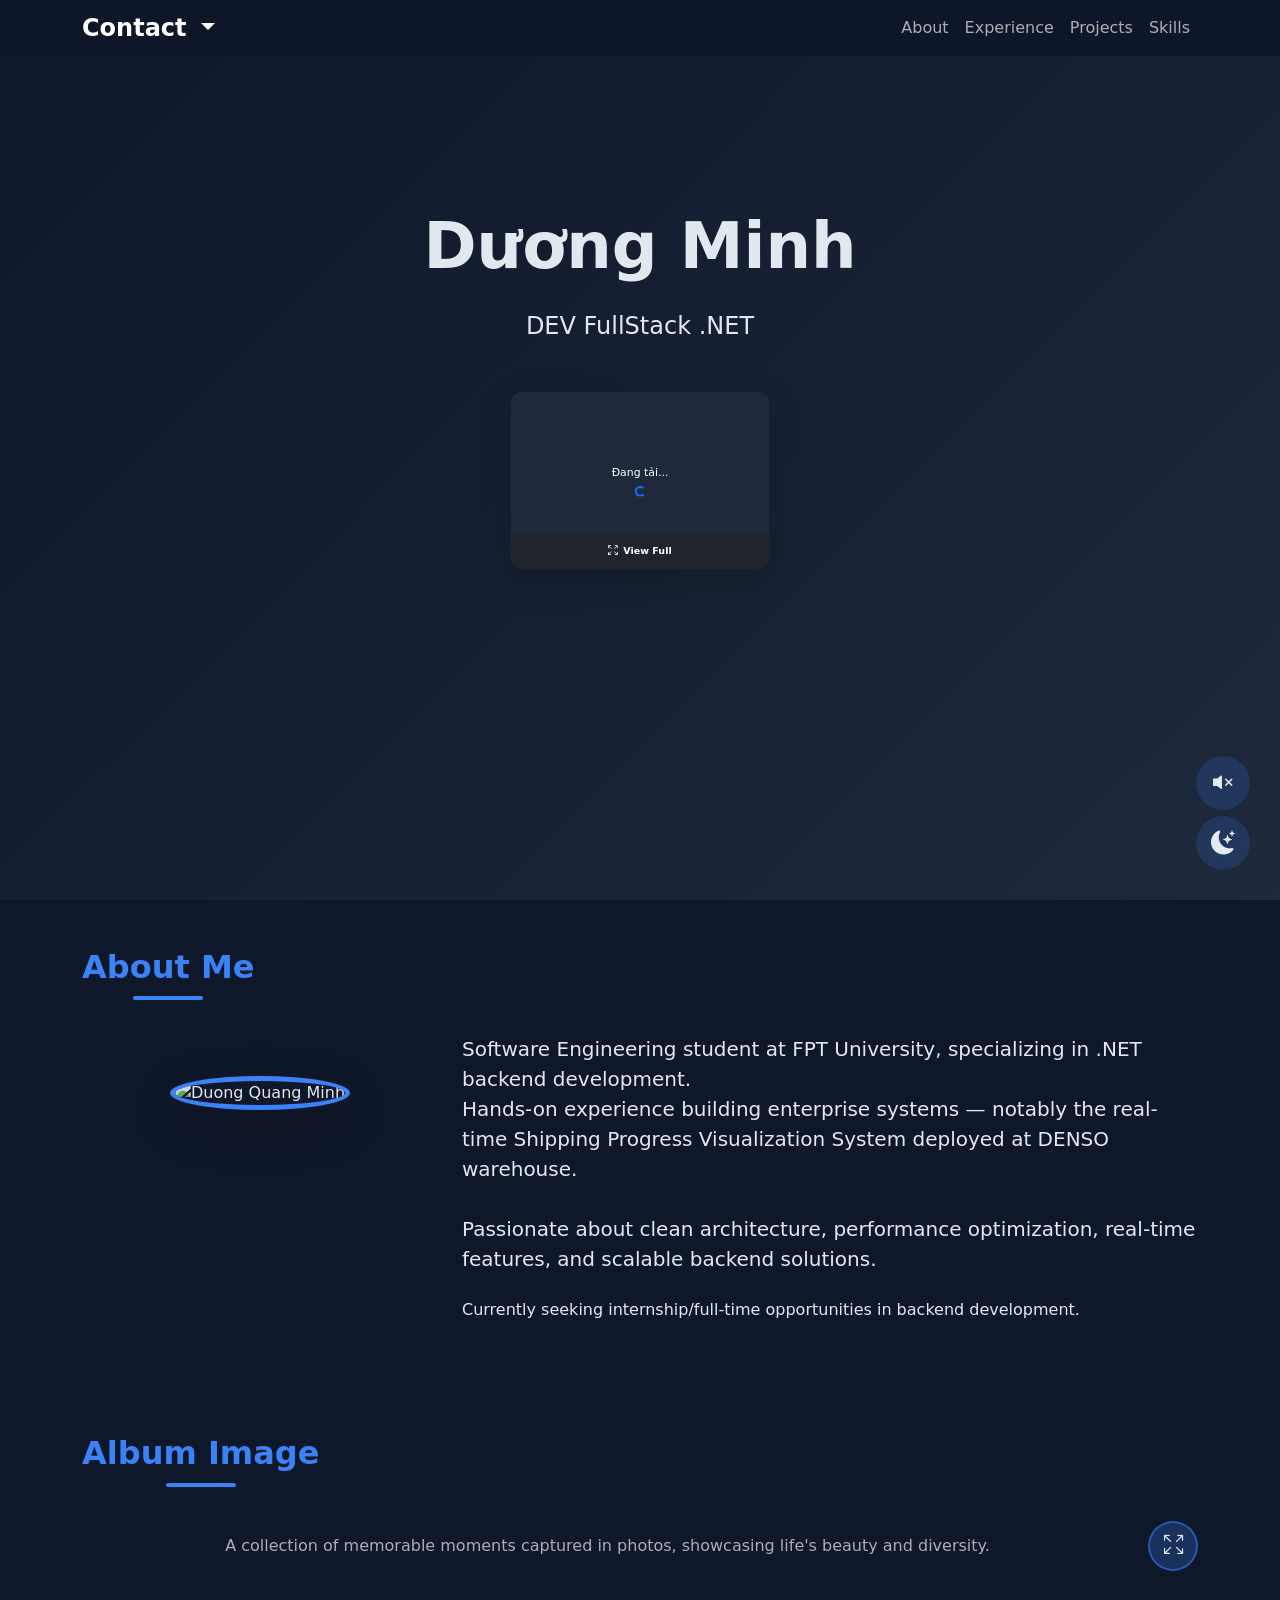
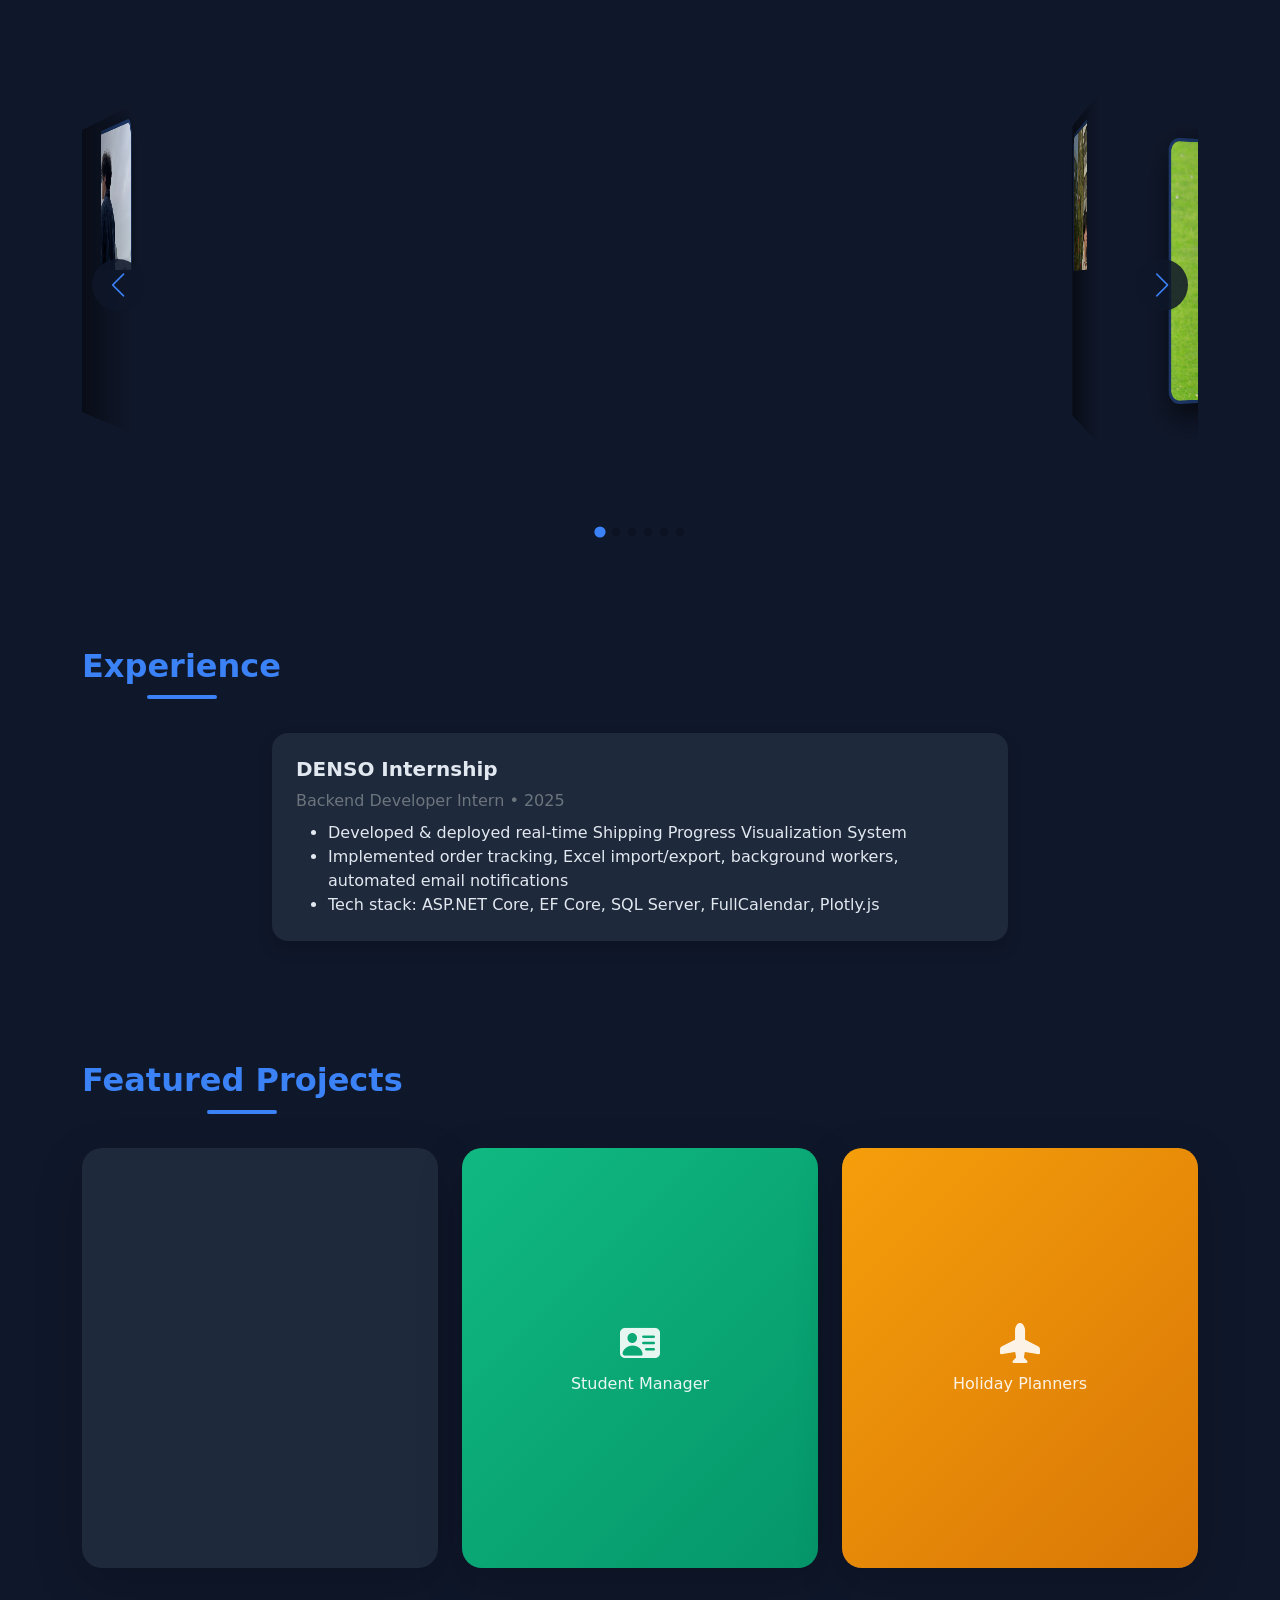
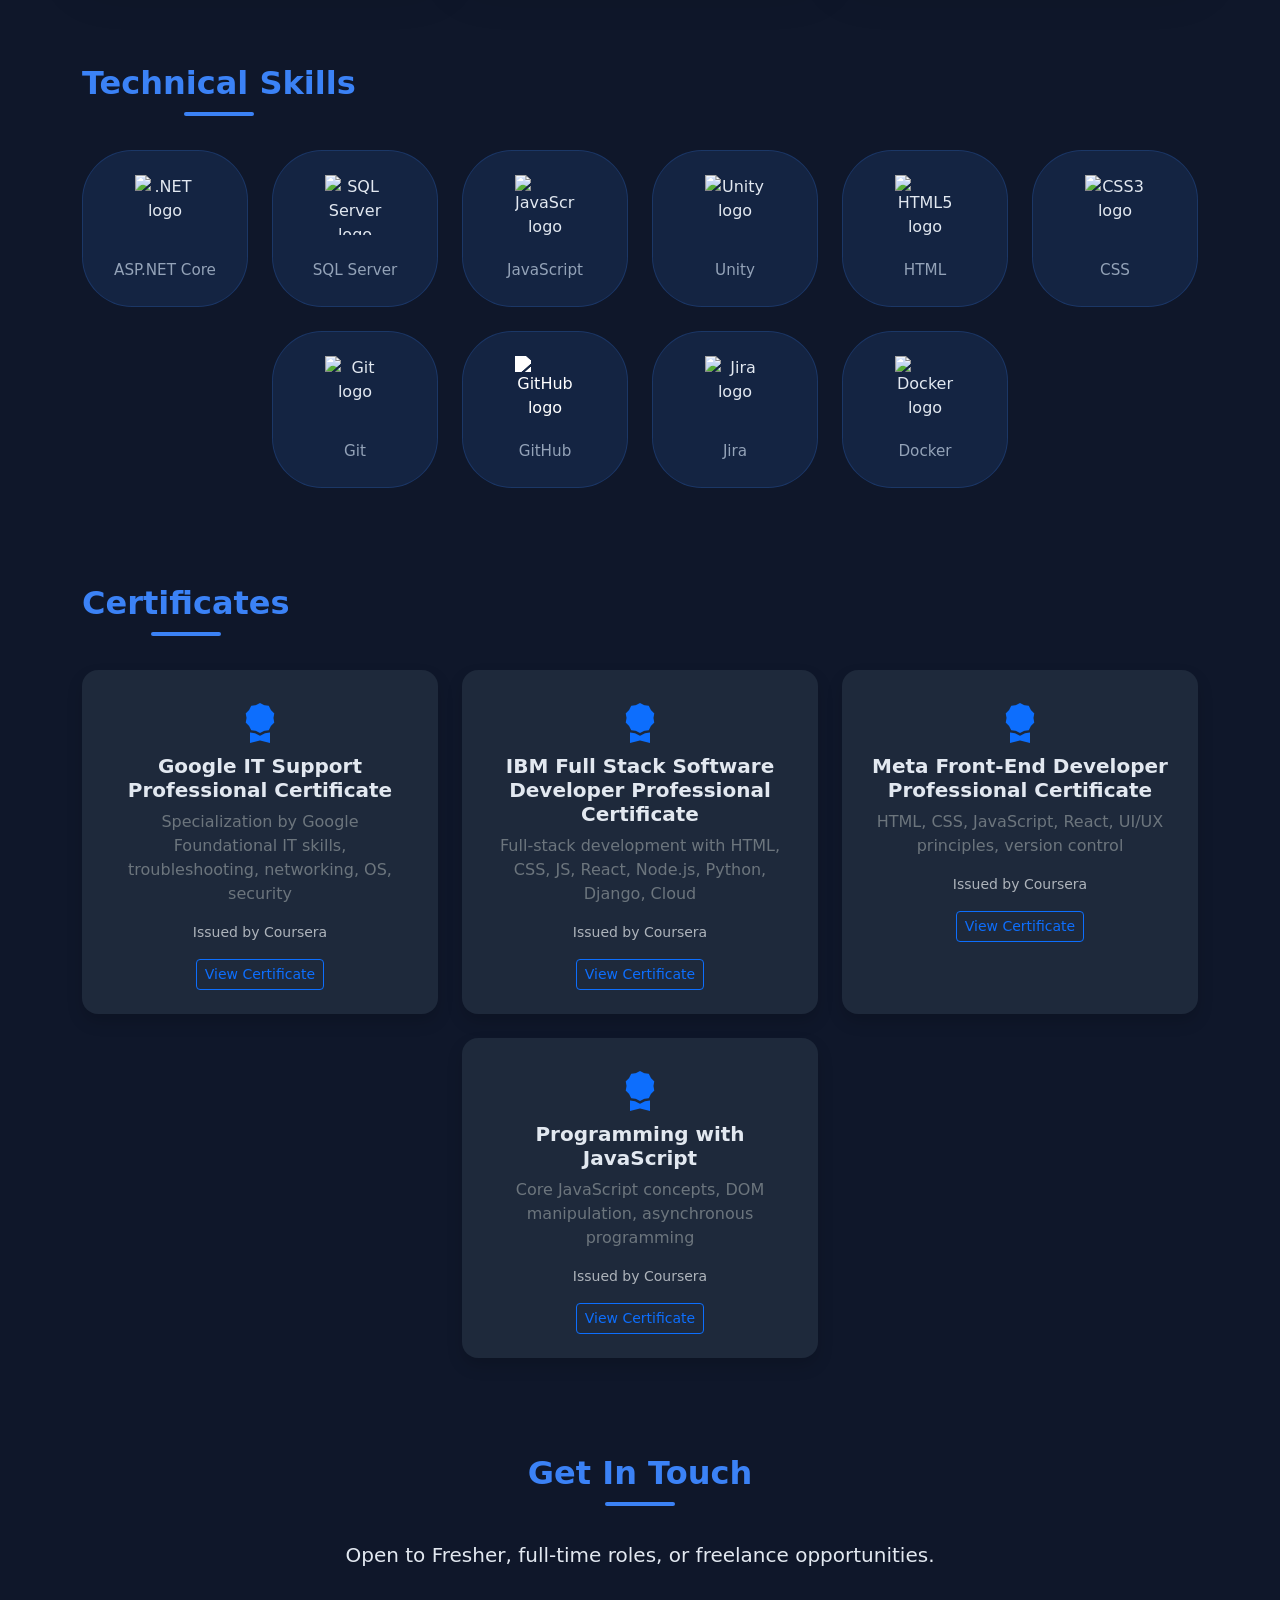
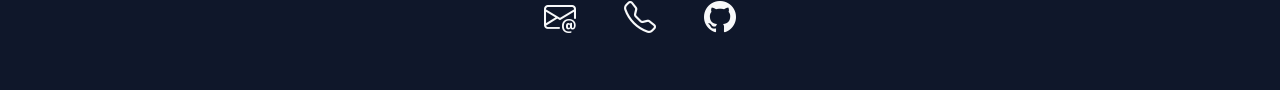
==== commit cd508ac9: "Update FullScreen Album Image" ====
--- a/index.html
+++ b/index.html
@@ -1,33 +1,49 @@
 <!DOCTYPE html>
 <html lang="en" data-bs-theme="dark">
-
 <head>
     <meta charset="UTF-8">
     <meta name="viewport" content="width=device-width, initial-scale=1.0">
     <title>Duong Quang Minh | .NET Backend Developer</title>
-
+     
+    
     <!-- Bootstrap 5.3 -->
     <link href="https://cdn.jsdelivr.net/npm/bootstrap@5.3.3/dist/css/bootstrap.min.css" rel="stylesheet"
         integrity="sha384-QWTKZyjpPEjISv5WaRU9OFeRpok6YctnYmDr5pNlyT2bRjXh0JMhjY6hW+ALEwIH" crossorigin="anonymous">
-
     <!-- Bootstrap Icons -->
     <link href="https://cdn.jsdelivr.net/npm/bootstrap-icons@1.11.3/font/bootstrap-icons.css" rel="stylesheet">
-
-    <!-- AOS - Animate On Scroll -->
+    <!-- AOS -->
     <link href="https://unpkg.com/aos@2.3.4/dist/aos.css" rel="stylesheet">
-
     <!-- Typed.js -->
     <script src="https://unpkg.com/typed.js@2.1.0/dist/typed.umd.js"></script>
-
-    <script src="https://cdnjs.cloudflare.com/ajax/libs/pdf.js/5.4.149/pdf.min.mjs" type="module"></script>
-    <!-- Swiper 3D Coverflow -->
+    <!-- pdf.js UMD -->
+    <script src="https://cdnjs.cloudflare.com/ajax/libs/pdf.js/3.11.174/pdf.min.js"></script>
+    <script>
+        // Point PDF.js to the worker script (do NOT load the worker script as a normal <script> tag).
+        if (typeof pdfjsLib !== 'undefined') {
+            pdfjsLib.GlobalWorkerOptions.workerSrc = 'https://cdnjs.cloudflare.com/ajax/libs/pdf.js/3.11.174/pdf.worker.min.js';
+        } else {
+            // store fallback for later scripts
+            window.__pdfWorkerSrc = 'https://cdnjs.cloudflare.com/ajax/libs/pdf.js/3.11.174/pdf.worker.min.js';
+        }
+    </script>
+    <!-- Swiper -->
     <link rel="stylesheet" href="https://cdn.jsdelivr.net/npm/swiper@11/swiper-bundle.min.css" />
-    <!-- Custom CSS -->
-    <link rel="stylesheet" href="style.css">
-    <!-- PhotoSwipe v5 -->
+<!-- === CUSTOM CSS === -->
+<link rel="stylesheet" href="css/variables.css">
+<link rel="stylesheet" href="css/base.css">
+<link rel="stylesheet" href="css/hero.css">
+<link rel="stylesheet" href="css/album.css">
+<link rel="stylesheet" href="css/projects.css">
+<link rel="stylesheet" href="css/skills.css">
+<link rel="stylesheet" href="css/certificates.css">
+<link rel="stylesheet" href="css/modals.css">
+<link rel="stylesheet" href="css/utilities.css">
+<link rel="stylesheet" href="css/responsive.css">
+    <!-- PhotoSwipe -->
     <link rel="stylesheet" href="https://cdnjs.cloudflare.com/ajax/libs/photoswipe/5.4.4/photoswipe.min.css" />
+    
+    <link rel="icon" href="assets/images/favicon.ico">
 </head>
-
 <body>
 
     <!-- Theme Toggle -->
@@ -35,575 +51,41 @@
         <i class="bi bi-moon-stars-fill"></i>
     </button>
 
-    <!-- Navbar -->
-    <nav class="navbar navbar-expand-lg fixed-top">
-        <div class="container">
-            <!-- Brand becomes dropdown trigger -->
-            <div class="dropdown">
-                <a class="navbar-brand fw-bold fs-4 dropdown-toggle" href="#" role="button" data-bs-toggle="dropdown"
-                    aria-expanded="false" id="brandDropdown">
-                    Contact
-                </a>
-                <ul class="dropdown-menu dropdown-menu-dark shadow-lg border-0 overflow-hidden"
-                    aria-labelledby="brandDropdown" style="min-width: 240px; border-radius: 16px;">
+    
+    <div id="navbar-placeholder"></div>
+    <div id="hero-placeholder"></div>
+    <div id="about-placeholder"></div>
+    <div id="album-placeholder"></div>
+    <div id="experience-placeholder"></div>
+    <div id="projects-placeholder"></div>
+    <div id="skills-placeholder"></div>
+    <div id="certificates-placeholder"></div>
+    <div id="contact-placeholder"></div>
 
-                    <!-- Email -->
-                    <li>
-                        <a class="dropdown-item d-flex align-items-center gap-3 py-3 hover-primary"
-                            href="mailto:minhduongqh0311@gmail.com">
-                            <i class="bi bi-envelope-at fs-4 text-danger"></i>
-                            <div>
-                                <div class="fw-bold">Gmail</div>
-                                <small class="text-muted">minhduongqh0311@gmail.com</small>
-                            </div>
-                        </a>
-                    </li>
-
-                    <!-- Phone -->
-                    <li>
-                        <a class="dropdown-item d-flex align-items-center gap-3 py-3 hover-primary"
-                            href="tel:+84376993394">
-                            <i class="bi bi-telephone-fill fs-4 text-success"></i>
-                            <div>
-                                <div class="fw-bold">Phone</div>
-                                <small class="text-muted">+84 376 993 394</small>
-                            </div>
-                        </a>
-                    </li>
-
-                    <li>
-                        <hr class="dropdown-divider bg-secondary opacity-25">
-                    </li>
-
-                    <!-- Facebook -->
-                    <li>
-                        <a class="dropdown-item d-flex align-items-center gap-3 py-3 hover-primary"
-                            href="https://www.facebook.com/minhdq0311" target="_blank">
-                            <i class="bi bi-facebook fs-4" style="color: #1877f2;"></i>
-                            <span class="fw-bold">Facebook</span>
-                        </a>
-                    </li>
-
-                    <!-- Instagram -->
-                    <li>
-                        <a class="dropdown-item d-flex align-items-center gap-3 py-3 hover-primary"
-                            href="https://www.instagram.com/_zunming.g_/" target="_blank">
-                            <i class="bi bi-instagram fs-4" style="color: #e1306c;"></i>
-                            <span class="fw-bold">Instagram</span>
-                        </a>
-                    </li>
-
-                    <!-- TikTok -->
-                    <li>
-                        <a class="dropdown-item d-flex align-items-center gap-3 py-3 hover-primary"
-                            href="https://www.tiktok.com/@_zunming.g_" target="_blank">
-                            <i class="bi bi-tiktok fs-4" style="color: #161616;"></i>
-                            <span class="fw-bold">TikTok</span>
-                        </a>
-                    </li>
-
-                    <!-- Locket (using heart/chat icon as approximation) -->
-                    <li>
-                        <a class="dropdown-item d-flex align-items-center gap-3 py-3 hover-primary"
-                            href="https://locket.cam/minh2045?utm_source=ig&utm_medium=social&utm_content=link_in_bio&fbclid=PAZXh0bgNhZW0CMTEAc3J0YwZhcHBfaWQMMjU2MjgxMDQwNTU4AAGnGmM_j5VnAdk4_gKfEkUEI1n6BG7rYF6YQ2O-5gEcFGT7wgfl7e3fWtksIqY_aem_Zmw7me_lsC8Ov5PhhYmpIA"
-                            target="_blank">
-                            <i class="bi bi-heart-fill fs-4" style="color: #eef445d6;"></i>
-                            <span class="fw-bold">Locket</span>
-                        </a>
-                    </li>
-                </ul>
-            </div>
-
-            <button class="navbar-toggler" type="button" data-bs-toggle="collapse" data-bs-target="#navbarNav"
-                aria-controls="navbarNav" aria-expanded="false" aria-label="Toggle navigation">
-                <span class="navbar-toggler-icon"></span>
-            </button>
-
-            <div class="collapse navbar-collapse" id="navbarNav">
-                <ul class="navbar-nav ms-auto">
-                    <li class="nav-item"><a class="nav-link" href="#about">About</a></li>
-                    <li class="nav-item"><a class="nav-link" href="#experience">Experience</a></li>
-                    <li class="nav-item"><a class="nav-link" href="#projects">Projects</a></li>
-                    <li class="nav-item"><a class="nav-link" href="#skills">Skills</a></li>
-                </ul>
-            </div>
-        </div>
-    </nav>
-
-    <!-- Hero -->
-    <section class="hero d-flex align-items-center text-center" id="home">
-        <div class="container position-relative z-1">
-            <h1 class="display-3 fw-bold mb-3" data-aos="fade-up">Dương Minh</h1>
-            <h2 class="display-6 text-primary mb-4" data-aos="fade-up" data-aos-delay="200">
-                <span id="typed"></span>
-            </h2>
-            <p class="lead fs-4 mb-5" data-aos="fade-up" data-aos-delay="400">
-                DEV FullStack .NET
-            </p>
-
-            <!-- Chỉ giữ preview CV, click để xem full -->
-            <div class="cv-preview-mini text-center mt-4" data-aos="zoom-in" data-aos-delay="600">
-                <div class="pdf-preview-container shadow-lg position-relative overflow-hidden rounded-4 cursor-pointer"
-                    id="previewTrigger" style="width: 380px; height: 260px; background: #1e293b; margin: 0 auto;">
-
-                    <canvas id="pdfPreviewCanvas" class="position-absolute top-0 start-0 w-100"></canvas>
-
-                    <div id="previewLoading"
-                        class="position-absolute top-50 start-50 translate-middle text-white fs-6 d-flex flex-column align-items-center">
-                        Đang tải...
-                        <div class="spinner-border spinner-border-sm text-primary mt-2" role="status"></div>
-                    </div>
-
-                    <div
-                        class="position-absolute bottom-0 start-0 end-0 p-3 bg-dark bg-opacity-75 text-center text-white small fw-bold hover-primary d-flex align-items-center justify-content-center gap-2">
-                        <i class="bi bi-arrows-fullscreen"></i>
-                        View Full
-                    </div>
-                </div>
-            </div>
-        </div>
-    </section>
-
-    <!-- About -->
-    <section id="about" class="section py-5">
-        <div class="container">
-            <h2 class="section-title text-center mb-5" data-aos="fade-up">About Me</h2>
-            <div class="row justify-content-center align-items-center">
-                <!-- Ảnh cá nhân -->
-                <div class="col-lg-4 text-center mb-4 mb-lg-0" data-aos="fade-right">
-                    <div class="profile-img-container">
-                        <img src="assets/images/profile.jpg" alt="Duong Quang Minh"
-                            class="profile-img rounded-circle img-fluid shadow-lg" data-bs-toggle="modal"
-                            data-bs-target="#profileModal">
-                        <div class="profile-overlay">
-                            <i class="bi bi-search fs-3"></i>
-                            <p class="mt-2 mb-0">Click to zoom</p>
-                        </div>
-                    </div>
-                </div>
-
-                <!-- Nội dung text -->
-                <div class="col-lg-8" data-aos="fade-left" data-aos-delay="100">
-                    <p class="lead">
-                        Software Engineering student at FPT University, specializing in .NET backend development.<br>
-                        Hands-on experience building enterprise systems — notably the real-time Shipping Progress
-                        Visualization System deployed at DENSO warehouse.<br><br>
-                        Passionate about clean architecture, performance optimization, real-time features, and scalable
-                        backend solutions.
-                    </p>
-                    <p class="mt-4">
-                        Currently seeking internship/full-time opportunities in backend development.
-                    </p>
-                </div>
-            </div>
-        </div>
-    </section>
-    <!-- ====================== ALBUM ẢNH 3D COVERFLOW ====================== -->
-    <section id="album" class="section py-5 bg-dark-secondary album-section">
-        <div class="container album-container">
-            <h2 class="section-title text-center mb-5" data-aos="fade-up">Album Image</h2>
-            <p class="text-center text-muted mb-5" data-aos="fade-up" data-aos-delay="100">
-                A collection of memorable moments captured in photos, showcasing life's beauty and diversity.
-            </p>
-
-            <!-- Fullscreen Toggle Button -->
-            <button id="albumFullscreenToggle" class="album-fullscreen-btn" aria-label="Toggle fullscreen" title="Fullscreen">
-                <i class="bi bi-arrows-fullscreen"></i>
-            </button>
-
-            <div class="swiper albumSwiper">
-                <div class="swiper-wrapper">
-                    <!-- Thay đường dẫn ảnh thật của bạn -->
-                    <div class="swiper-slide">
-                        <img src="assets/images/Coffee.jpg" data-pswp-src="assets/images/Coffee.jpg"
-                            data-pswp-width="1920" data-pswp-height="1280" alt="Khoảnh khắc 1" class="album-img">
-                    </div>
-                    <div class="swiper-slide">
-                        <img src="assets/images/Debate.jpg" data-pswp-src="assets/images/Debate.jpg"
-                            data-pswp-width="1920" data-pswp-height="1280" alt="Khoảnh khắc 2" class="album-img">
-                    </div>
-                    <div class="swiper-slide">
-                        <img src="assets/images/Fpt.jpg" data-pswp-src="assets/images/Fpt.jpg" data-pswp-width="1920"
-                            data-pswp-height="1280" alt="Khoảnh khắc 3" class="album-img">
-                    </div>
-                    <div class="swiper-slide">
-                        <img src="assets/images/Sanco.jpg" data-pswp-src="assets/images/Sanco.jpg"
-                            data-pswp-width="1920" data-pswp-height="1280" alt="Khoảnh khắc 4" class="album-img">
-                    </div>
-                    <div class="swiper-slide">
-                        <img src="assets/images/Sea.JPG" data-pswp-src="assets/images/Sea.JPG" data-pswp-width="1920"
-                            data-pswp-height="1280" alt="Khoảnh khắc 5" class="album-img">
-                    </div>
-                    <div class="swiper-slide">
-                        <img src="assets/images/Earth.jpg" data-pswp-src="assets/images/Earth.jpg"
-                            data-pswp-width="1920" data-pswp-height="1280" alt="Khoảnh khắc 6" class="album-img">
-                    </div>
-                </div>
-
-                <!-- Controls -->
-                <div class="swiper-button-next"></div>
-                <div class="swiper-button-prev"></div>
-                <div class="swiper-pagination"></div>
-            </div>
-        </div>
-    </section>
-
-    <!-- Modal cho ảnh zoom -->
+    <!-- Modal Profile Zoom -->
     <div class="modal fade" id="profileModal" tabindex="-1" aria-labelledby="profileModalLabel" aria-hidden="true">
         <div class="modal-dialog modal-fullscreen modal-dialog-centered">
             <div class="modal-content bg-dark bg-opacity-90 border-0">
                 <div class="modal-header border-0">
-                    <button type="button" class="btn-close btn-close-white fs-3" data-bs-dismiss="modal"
-                        aria-label="Close"></button>
+                    <button type="button" class="btn-close btn-close-white fs-3" data-bs-dismiss="modal" aria-label="Close"></button>
                 </div>
                 <div class="modal-body d-flex align-items-center justify-content-center p-0">
-                    <img src="assets/images/profile.jpg" alt="Duong Quang Minh - Full View"
-                        class="modal-profile-img img-fluid">
+                    <img src="assets/images/profile.jpg" alt="Duong Quang Minh - Full View" class="modal-profile-img img-fluid">
                 </div>
             </div>
         </div>
     </div>
-    <!-- Experience -->
-    <section id="experience" class="section bg-dark-secondary py-5">
-        <div class="container">
-            <h2 class="section-title text-center mb-5" data-aos="fade-up">Experience</h2>
-            <div class="row justify-content-center">
-                <div class="col-lg-8">
-                    <div class="card-dark p-4 mb-4 shadow" data-aos="fade-right">
-                        <h5 class="fw-bold">DENSO Internship</h5>
-                        <p class="text-secondary mb-2">Backend Developer Intern • 2025</p>
-                        <ul class="mb-0">
-                            <li>Developed & deployed real-time Shipping Progress Visualization System</li>
-                            <li>Implemented order tracking, Excel import/export, background workers, automated email
-                                notifications</li>
-                            <li>Tech stack: ASP.NET Core, EF Core, SQL Server, FullCalendar, Plotly.js</li>
-                        </ul>
-                    </div>
-                </div>
-            </div>
-        </div>
-    </section>
 
-    <!-- Projects -->
-    <section id="projects" class="section py-5">
-        <div class="container">
-            <h2 class="section-title text-center mb-5" data-aos="fade-up">Featured Projects</h2>
-            <div class="row g-4">
-
-                <!-- Project 1 -->
-                <div class="col-md-6 col-lg-4" data-aos="fade-up" data-aos-delay="100">
-                    <div class="project-card-modern shadow-lg" data-tilt>
-                        <div class="project-card-inner">
-                            <!-- Overlay gradient + content -->
-                            <div class="project-overlay">
-                                <div class="project-overlay-content d-flex flex-column justify-content-end h-100 p-4">
-                                    <h5 class="fw-bold mb-2">Shipping Progress System</h5>
-                                    <p class="text-white small mb-3">
-                                        Real-time warehouse visualization platform with order tracking, Excel
-                                        automation, background jobs & notifications.
-                                    </p>
-                                    <div class="tech-badges mb-3">
-                                        <span class="badge bg-primary me-1">ASP.NET Core</span>
-                                        <span class="badge bg-primary me-1">EF Core</span>
-                                        <span class="badge bg-primary me-1">SQL Server</span>
-                                        <span class="badge bg-info me-1">FullCalendar</span>
-                                        <span class="badge bg-info">Plotly.js</span>
-                                    </div>
-                                    <a href="https://github.com/MINHDQHe187308/ShippingSystem" target="_blank"
-                                        class="btn btn-sm btn-light mt-auto">
-                                        <i class="bi bi-github me-1"></i> View on GitHub
-                                    </a>
-                                </div>
-                            </div>
-
-                            <!-- Placeholder image / gradient background -->
-                            <div class="project-image bg-gradient-primary">
-                                <div
-                                    class="placeholder-content text-center text-white d-flex align-items-center justify-content-center h-100">
-                                    <div>
-                                        <i class="bi bi-diagram-3-fill fs-1 mb-3"></i>
-                                        <h6>Shipping Progress</h6>
-                                    </div>
-                                </div>
-                            </div>
-                        </div>
-                    </div>
-                </div>
-
-                <!-- Project 2 -->
-                <div class="col-md-6 col-lg-4" data-aos="fade-up" data-aos-delay="200">
-                    <div class="project-card-modern shadow-lg" data-tilt>
-                        <div class="project-card-inner">
-                            <div class="project-overlay">
-                                <div class="project-overlay-content d-flex flex-column justify-content-end h-100 p-4">
-                                    <h5 class="fw-bold mb-2">Manager Student (WPF)</h5>
-                                    <p class="text-white small mb-3">
-                                        Desktop application for managing student records, attendance, grades and
-                                        reports.
-                                    </p>
-                                    <div class="tech-badges mb-3">
-                                        <span class="badge bg-primary me-1">C#</span>
-                                        <span class="badge bg-primary me-1">WPF</span>
-                                        <span class="badge bg-primary me-1">Entity Framework</span>
-                                        <span class="badge bg-info">SQL Server</span>
-                                    </div>
-                                    <a href="https://github.com/Minh2045/managerstudent" target="_blank"
-                                        class="btn btn-sm btn-light mt-auto">
-                                        <i class="bi bi-github me-1"></i> View on GitHub
-                                    </a>
-                                </div>
-                            </div>
-
-                            <div class="project-image bg-gradient-success">
-                                <div
-                                    class="placeholder-content text-center text-white d-flex align-items-center justify-content-center h-100">
-                                    <div>
-                                        <i class="bi bi-person-vcard-fill fs-1 mb-3"></i>
-                                        <h6>Student Manager</h6>
-                                    </div>
-                                </div>
-                            </div>
-                        </div>
-                    </div>
-                </div>
-
-                <!-- Project 3 -->
-                <div class="col-md-6 col-lg-4" data-aos="fade-up" data-aos-delay="300">
-                    <div class="project-card-modern shadow-lg" data-tilt>
-                        <div class="project-card-inner">
-                            <div class="project-overlay">
-                                <div class="project-overlay-content d-flex flex-column justify-content-end h-100 p-4">
-                                    <h5 class="fw-bold mb-2">Holiday Planners</h5>
-                                    <p class="text-white small mb-3">
-                                        Web-based travel booking system with payment gateway, real-time chat &
-                                        authentication.
-                                    </p>
-                                    <div class="tech-badges mb-3">
-                                        <span class="badge bg-primary me-1">Java Servlet</span>
-                                        <span class="badge bg-primary me-1">MySQL</span>
-                                        <span class="badge bg-primary me-1">WebSocket</span>
-                                        <span class="badge bg-info me-1">OAuth2</span>
-                                        <span class="badge bg-info">VNPAY</span>
-                                    </div>
-                                    <a href="#" class="btn btn-sm btn-outline-light mt-auto disabled">
-                                        <i class="bi bi-hourglass-split me-1"></i> In Progress
-                                    </a>
-                                </div>
-                            </div>
-
-                            <div class="project-image bg-gradient-warning">
-                                <div
-                                    class="placeholder-content text-center text-white d-flex align-items-center justify-content-center h-100">
-                                    <div>
-                                        <i class="bi bi-airplane-fill fs-1 mb-3"></i>
-                                        <h6>Holiday Planners</h6>
-                                    </div>
-                                </div>
-                            </div>
-                        </div>
-                    </div>
-                </div>
-
-            </div>
-        </div>
-    </section>
-    <!-- Skills -->
-    <section id="skills" class="section bg-dark-secondary py-5">
-        <div class="container">
-            <h2 class="section-title text-center mb-5" data-aos="fade-up">Technical Skills</h2>
-            <div class="row g-4 justify-content-center text-center">
-
-                <div class="col-6 col-sm-4 col-md-3 col-lg-2" data-aos="zoom-in">
-                    <div class="skill-item d-flex flex-column align-items-center p-4">
-                        <img src="https://upload.wikimedia.org/wikipedia/commons/7/7d/Microsoft_.NET_logo.svg"
-                            alt=".NET logo" class="skill-logo mb-3" loading="lazy">
-                        <span>ASP.NET Core</span>
-                    </div>
-                </div>
-
-                <div class="col-6 col-sm-4 col-md-3 col-lg-2" data-aos="zoom-in" data-aos-delay="100">
-                    <div class="skill-item d-flex flex-column align-items-center p-4">
-                        <img src="https://upload.wikimedia.org/wikipedia/commons/4/41/Microsoft_SQL_Server_2025_icon.svg"
-                            alt="SQL Server logo" class="skill-logo mb-3" loading="lazy">
-                        <span>SQL Server</span>
-                    </div>
-                </div>
-
-                <div class="col-6 col-sm-4 col-md-3 col-lg-2" data-aos="zoom-in" data-aos-delay="200">
-                    <div class="skill-item d-flex flex-column align-items-center p-4">
-                        <img src="https://upload.wikimedia.org/wikipedia/commons/9/99/Unofficial_JavaScript_logo_2.svg"
-                            alt="JavaScript logo" class="skill-logo mb-3" loading="lazy">
-                        <span>JavaScript</span>
-                    </div>
-                </div>
-                <div class="col-6 col-sm-4 col-md-3 col-lg-2" data-aos="zoom-in" data-aos-delay="300">
-                    <div class="skill-item d-flex flex-column align-items-center p-4">
-                        <img src="https://upload.wikimedia.org/wikipedia/commons/7/79/Unity_logo.svg" alt="Unity logo"
-                            class="skill-logo mb-3" loading="lazy">
-                        <span>Unity</span>
-                    </div>
-                </div>
-                <div class="col-6 col-sm-4 col-md-3 col-lg-2" data-aos="zoom-in" data-aos-delay="400">
-                    <div class="skill-item d-flex flex-column align-items-center p-4">
-                        <img src="https://upload.wikimedia.org/wikipedia/commons/6/61/HTML5_logo_and_wordmark.svg"
-                            alt="HTML5 logo" class="skill-logo mb-3" loading="lazy">
-                        <span>HTML</span>
-                    </div>
-                </div>
-
-                <div class="col-6 col-sm-4 col-md-3 col-lg-2" data-aos="zoom-in" data-aos-delay="500">
-                    <div class="skill-item d-flex flex-column align-items-center p-4">
-                        <img src="https://upload.wikimedia.org/wikipedia/commons/d/d5/CSS3_logo_and_wordmark.svg"
-                            alt="CSS3 logo" class="skill-logo mb-3" loading="lazy">
-                        <span>CSS</span>
-                    </div>
-                </div>
-
-                <div class="col-6 col-sm-4 col-md-3 col-lg-2" data-aos="zoom-in" data-aos-delay="600">
-                    <div class="skill-item d-flex flex-column align-items-center p-4">
-                        <img src="https://upload.wikimedia.org/wikipedia/commons/e/e0/Git-logo.svg" alt="Git logo"
-                            class="skill-logo mb-3" loading="lazy">
-                        <span>Git</span>
-                    </div>
-                </div>
-
-                <div class="col-6 col-sm-4 col-md-3 col-lg-2" data-aos="zoom-in" data-aos-delay="700">
-                    <div class="skill-item d-flex flex-column align-items-center p-4">
-                        <img src="https://upload.wikimedia.org/wikipedia/commons/c/c2/GitHub_Invertocat_Logo.svg"
-                            alt="GitHub logo" class="skill-logo mb-3" loading="lazy"
-                            style="filter: brightness(0) invert(1);">
-                        <span>GitHub</span>
-                    </div>
-                </div>
-
-                <div class="col-6 col-sm-4 col-md-3 col-lg-2" data-aos="zoom-in" data-aos-delay="800">
-                    <div class="skill-item d-flex flex-column align-items-center p-4">
-                        <img src="https://upload.wikimedia.org/wikipedia/commons/8/8a/Jira_Logo.svg" alt="Jira logo"
-                            class="skill-logo mb-3" loading="lazy">
-                        <span>Jira</span>
-                    </div>
-                </div>
-
-                <div class="col-6 col-sm-4 col-md-3 col-lg-2" data-aos="zoom-in" data-aos-delay="900">
-                    <div class="skill-item d-flex flex-column align-items-center p-4">
-                        <img src="https://upload.wikimedia.org/wikipedia/commons/8/89/Docker_Logo.svg" alt="Docker logo"
-                            class="skill-logo mb-3" loading="lazy">
-                        <span>Docker</span>
-                    </div>
-                </div>
-
-            </div>
-        </div>
-    </section>
-
-    <!-- Certificates -->
-    <section id="certificates" class="section py-5">
-        <div class="container">
-            <h2 class="section-title text-center mb-5" data-aos="fade-up">Certificates</h2>
-            <div class="row g-4 justify-content-center">
-
-                <!-- Certificate 1 -->
-                <div class="col-md-6 col-lg-4" data-aos="fade-up" data-aos-delay="100">
-                    <div class="card-dark certificate-card h-100 shadow text-center p-4">
-                        <i class="bi bi-award-fill fs-1 text-primary mb-3"></i>
-                        <h5 class="fw-bold mb-2">Google IT Support Professional Certificate</h5>
-                        <!-- Bạn thay tên thật nếu nhớ -->
-                        <p class="text-secondary mb-3">
-                            Specialization by Google<br>
-                            Foundational IT skills, troubleshooting, networking, OS, security
-                        </p>
-                        <small class="text-muted d-block mb-3">Issued by Coursera</small>
-                        <a href="https://www.coursera.org/account/accomplishments/specialization/certificate/HHTPJPZ10JPH"
-                            target="_blank" class="btn btn-sm btn-outline-primary">
-                            View Certificate
-                        </a>
-                    </div>
-                </div>
-
-                <!-- Certificate 2 -->
-                <div class="col-md-6 col-lg-4" data-aos="fade-up" data-aos-delay="200">
-                    <div class="card-dark certificate-card h-100 shadow text-center p-4">
-                        <i class="bi bi-award-fill fs-1 text-primary mb-3"></i>
-                        <h5 class="fw-bold mb-2">IBM Full Stack Software Developer Professional Certificate</h5>
-                        <!-- Thay nếu khác -->
-                        <p class="text-secondary mb-3">
-                            Full-stack development with HTML, CSS, JS, React, Node.js, Python, Django, Cloud
-                        </p>
-                        <small class="text-muted d-block mb-3">Issued by Coursera</small>
-                        <a href="https://www.coursera.org/account/accomplishments/specialization/certificate/OUW44K14QLC3"
-                            target="_blank" class="btn btn-sm btn-outline-primary">
-                            View Certificate
-                        </a>
-                    </div>
-                </div>
-
-                <!-- Certificate 3 -->
-                <div class="col-md-6 col-lg-4" data-aos="fade-up" data-aos-delay="300">
-                    <div class="card-dark certificate-card h-100 shadow text-center p-4">
-                        <i class="bi bi-award-fill fs-1 text-primary mb-3"></i>
-                        <h5 class="fw-bold mb-2">Meta Front-End Developer Professional Certificate</h5>
-                        <!-- Thay nếu khác -->
-                        <p class="text-secondary mb-3">
-                            HTML, CSS, JavaScript, React, UI/UX principles, version control
-                        </p>
-                        <small class="text-muted d-block mb-3">Issued by Coursera</small>
-                        <a href="https://www.coursera.org/account/accomplishments/specialization/certificate/6LPEQL4SXJ5L"
-                            target="_blank" class="btn btn-sm btn-outline-primary">
-                            View Certificate
-                        </a>
-                    </div>
-                </div>
-
-                <!-- Certificate 4 (single course) -->
-                <div class="col-md-6 col-lg-4" data-aos="fade-up" data-aos-delay="400">
-                    <div class="card-dark certificate-card h-100 shadow text-center p-4">
-                        <i class="bi bi-award-fill fs-1 text-primary mb-3"></i>
-                        <h5 class="fw-bold mb-2">Programming with JavaScript</h5>
-                        <!-- Thay tên khóa học thật nếu nhớ -->
-                        <p class="text-secondary mb-3">
-                            Core JavaScript concepts, DOM manipulation, asynchronous programming
-                        </p>
-                        <small class="text-muted d-block mb-3">Issued by Coursera</small>
-                        <a href="https://www.coursera.org/account/accomplishments/certificate/33LFO7R9O6YD"
-                            target="_blank" class="btn btn-sm btn-outline-primary">
-                            View Certificate
-                        </a>
-                    </div>
-                </div>
-
-            </div>
-        </div>
-    </section>
-
-    <!-- Contact -->
-    <section id="contact" class="section text-center py-5">
-        <div class="container" data-aos="fade-up">
-            <h2 class="section-title mb-5">Get In Touch</h2>
-            <p class="lead mb-4">Open to Fresher, full-time roles, or freelance opportunities.</p>
-            <div class="d-flex justify-content-center gap-5 fs-2">
-                <a href="mailto:minhduongqh0311@gmail.com" class="text-light hover-primary"><i
-                        class="bi bi-envelope-at"></i></a>
-                <a href="tel:+84376993394" class="text-light hover-primary"><i class="bi bi-telephone"></i></a>
-                <a href="https://github.com/MINHDQHe187308" target="_blank" class="text-light hover-primary"><i
-                        class="bi bi-github"></i></a>
-            </div>
-        </div>
-    </section>
-
-    <!-- Modal xem CV với pdf.js viewer -->
+    <!-- Modal xem CV -->
     <div class="modal fade" id="cvModal" tabindex="-1" aria-labelledby="cvModalLabel" aria-hidden="true">
         <div class="modal-dialog modal-fullscreen">
             <div class="modal-content bg-dark border-0">
                 <div class="modal-header border-0 d-flex justify-content-between align-items-center">
                     <h5 class="modal-title text-white ms-3" id="cvModalLabel">Duong Quang Minh - CV</h5>
-                    <button type="button" class="btn-close btn-close-white me-3" data-bs-dismiss="modal"
-                        aria-label="Close"></button>
+                    <button type="button" class="btn-close btn-close-white me-3" data-bs-dismiss="modal" aria-label="Close"></button>
                 </div>
                 <div class="modal-body p-0 position-relative" style="height: calc(100vh - 70px);">
-                    <!-- Container cho pdf.js viewer -->
-                    <iframe id="pdfViewerIframe" src="" width="100%" height="100%" style="border: none;"
-                        allowfullscreen></iframe>
-
+                    <iframe id="pdfViewerIframe" src="" width="100%" height="100%" style="border: none;" allowfullscreen></iframe>
                     <div id="pdfLoading" class="position-absolute top-50 start-50 translate-middle text-white fs-4">
                         Đang tải CV... <div class="spinner-border text-primary mt-2" role="status"></div>
                     </div>
@@ -615,23 +97,17 @@
     <!-- Background Music -->
     <audio id="bgMusic" loop preload="auto" muted>
         <source src="assets/audio/comearoundme.mp3" type="audio/mpeg">
-        Your browser does not support the audio element.
     </audio>
+    <button id="musicToggle" class="music-toggle" aria-label="Toggle background music">
+        <i class="bi bi-volume-mute-fill"></i>
+    </button>
 
-    <!-- Nút điều khiển nhạc (góc dưới bên phải) -->
-    <button id="musicToggle" class="music-toggle" aria-label="Toggle background music">
-        <i class="bi bi-volume-mute-fill"></i> <!-- icon bootstrap icons -->
-    </button>
     <!-- Scripts -->
-    <script src="https://cdn.jsdelivr.net/npm/bootstrap@5.3.3/dist/js/bootstrap.bundle.min.js"
-        integrity="sha384-YvpcrYf0tY3lHB60NNkmXc5s9fDVZLESaAA55NDzOxhy9GkcIdslK1eN7N6jIeHz"
-        crossorigin="anonymous"></script>
+    <script src="https://cdn.jsdelivr.net/npm/bootstrap@5.3.3/dist/js/bootstrap.bundle.min.js" crossorigin="anonymous"></script>
     <script src="https://unpkg.com/aos@2.3.4/dist/aos.js"></script>
-    <script src="main.js"></script>
     <script src="https://cdn.jsdelivr.net/npm/swiper@11/swiper-bundle.min.js"></script>
-    <!-- PhotoSwipe JS -->
     <script src="https://cdnjs.cloudflare.com/ajax/libs/photoswipe/5.4.4/umd/photoswipe.umd.min.js"></script>
     <script src="https://cdnjs.cloudflare.com/ajax/libs/photoswipe/5.4.4/umd/photoswipe-lightbox.umd.min.js"></script>
+    <script type="module" src="main.js"></script>
 </body>
-
 </html>
--- a/css/variables.css
+++ b/css/variables.css
@@ -0,0 +1,16 @@
+:root {
+    --primary: #3b82f6;
+    --primary-dark: #2563eb;
+    --dark: #0f172a;
+    --dark-secondary: #1e293b;
+    --light: #e2e8f0;
+    --gray: #94a3b8;
+}
+
+[data-bs-theme="light"] {
+    --dark: #f8fafc;
+    --dark-secondary: #ffffff;
+    --light: #1e293b;
+    --gray: #64748b;
+    --primary: #2563eb;
+}
--- a/css/base.css
+++ b/css/base.css
@@ -0,0 +1,94 @@
+body {
+    background-color: var(--dark);
+    color: var(--light);
+    scroll-behavior: smooth;
+    font-family: system-ui, -apple-system, "Segoe UI", Roboto, sans-serif;
+    transition: background-color 0.4s ease, color 0.4s ease;
+}
+
+.navbar {
+    background-color: rgba(15, 23, 42, 0.92) !important;
+    backdrop-filter: blur(12px);
+    transition: all 0.4s;
+}
+
+.section {
+    padding: 120px 0;
+}
+
+.section-title {
+    font-weight: 700;
+    color: var(--primary);
+    position: relative;
+    display: inline-block;
+}
+
+.section-title::after {
+    content: '';
+    position: absolute;
+    width: 70px;
+    height: 4px;
+    background: var(--primary);
+    bottom: -14px;
+    left: 50%;
+    transform: translateX(-50%);
+    border-radius: 2px;
+}
+
+.card-dark {
+    background: var(--dark-secondary);
+    border: none;
+    border-radius: 16px;
+    transition: all 0.4s ease;
+    overflow: hidden;
+}
+
+.card-dark:hover {
+    transform: translateY(-12px);
+    box-shadow: 0 20px 50px rgba(59, 130, 246, 0.22);
+}
+
+[data-bs-theme="light"] .navbar {
+    background-color: rgba(255, 255, 255, 0.92) !important;
+}
+
+[data-bs-theme="light"] .card-dark,
+[data-bs-theme="light"] .bg-dark-secondary {
+    background: #ffffff;
+    box-shadow: 0 8px 30px rgba(0, 0, 0, 0.08);
+}
+
+.hover-primary:hover {
+    color: var(--primary) !important;
+}
+
+.dropdown-menu {
+    background: var(--dark-secondary);
+    border: 1px solid rgba(59, 130, 246, 0.3);
+    backdrop-filter: blur(10px);
+    transform-origin: top center;
+    transition: all 0.3s cubic-bezier(0.175, 0.885, 0.32, 1.275);
+    opacity: 0;
+    transform: scale(0.95) translateY(-10px);
+}
+
+.dropdown-menu.show {
+    opacity: 1;
+    transform: scale(1) translateY(0);
+}
+
+.dropdown-item {
+    transition: all 0.3s ease;
+    color: var(--light);
+}
+
+.dropdown-item:hover {
+    background: rgba(59, 130, 246, 0.18);
+    transform: translateX(8px);
+    color: var(--primary) !important;
+}
+
+.navbar-brand.dropdown-toggle:hover {
+    color: var(--primary) !important;
+    transform: scale(1.08);
+}
--- a/css/hero.css
+++ b/css/hero.css
@@ -0,0 +1,37 @@
+.hero {
+    min-height: 100vh;
+    background: linear-gradient(135deg, #0f172a 0%, #1e293b 100%);
+    position: relative;
+    padding: 80px 0 120px;
+}
+
+/* CV Preview */
+.cv-preview-mini {
+    perspective: 1000px;
+}
+
+.pdf-preview-container {
+    transform: scale(0.68);
+    transform-origin: top center;
+    box-shadow: 0 15px 40px rgba(0, 0, 0, 0.5);
+    transition: all 0.4s ease;
+}
+
+.pdf-preview-container:hover {
+    transform: scale(0.78) translateY(-12px);
+    box-shadow: 0 25px 60px rgba(59, 130, 246, 0.35);
+}
+
+#pdfPreviewCanvas {
+    clip-path: polygon(0 0, 100% 0, 100% 52%, 0 52%);
+}
+
+.cursor-pointer {
+    cursor: pointer;
+    transition: all 0.3s ease;
+}
+
+.cursor-pointer:hover {
+    transform: scale(1.04) translateY(-8px);
+    box-shadow: 0 25px 60px rgba(59, 130, 246, 0.4) !important;
+}
--- a/css/album.css
+++ b/css/album.css
@@ -0,0 +1,92 @@
+.albumSwiper {
+    padding: 40px 0 70px;
+}
+
+.album-img {
+    width: 100%;
+    height: 400px;
+    object-fit: cover;
+    border-radius: 20px;
+    box-shadow: 0 20px 50px rgba(0, 0, 0, 0.6);
+    border: 5px solid rgba(59, 130, 246, 0.3);
+    transition: all 0.4s ease;
+}
+
+.swiper-slide {
+    width: 340px !important;
+    padding: 15px;
+}
+
+.swiper-slide-active .album-img {
+    transform: scale(1.08);
+    border-color: var(--primary);
+    box-shadow: 0 30px 70px rgba(59, 130, 246, 0.5);
+}
+
+.swiper-button-next,
+.swiper-button-prev {
+    color: var(--primary);
+    background: rgba(15, 23, 42, 0.85);
+    width: 52px;
+    height: 52px;
+    border-radius: 50%;
+}
+
+.swiper-button-next:after,
+.swiper-button-prev:after {
+    font-size: 24px;
+}
+
+.swiper-pagination-bullet-active {
+    background: var(--primary);
+    transform: scale(1.4);
+}
+
+/* Fullscreen mode for album section */
+body.album-fullscreen #album {
+    position: fixed;
+    top: 0; left: 0;
+    width: 100vw; height: 100vh;
+    z-index: 9999;
+    padding: 0 !important;
+}
+
+body.album-fullscreen .album-fullscreen-btn i {
+    transform: rotate(90deg);
+}
+
+body.album-fullscreen .album-img {
+    height: 85vh;
+    width: auto;
+    max-width: 90vw;
+    object-fit: contain;
+}
+
+
+.album-fullscreen-btn {
+    position: fixed;
+    top: 20px; right: 50px; 
+    z-index: 10001;
+    width: 50px; height: 50px;
+    border-radius: 50%;
+    background: rgba(59, 130, 246, 0.25);
+    border: 2px solid rgba(59, 130, 246, 0.5);
+    color: var(--light);
+    font-size: 1.2rem;
+    cursor: pointer;
+    backdrop-filter: blur(10px);
+}s
+
+.album-fullscreen-btn:hover {
+    background: var(--primary);
+    transform: scale(1.1);
+    border-color: var(--primary);
+}
+
+
+body.album-fullscreen #album .album-container h2,
+body.album-fullscreen #album .album-container p {
+    display: none;
+}
+
+
--- a/css/projects.css
+++ b/css/projects.css
@@ -0,0 +1,116 @@
+/* ==================== PROJECTS SECTION - PHIÊN BẢN CŨ (ORIGINAL) ==================== */
+
+.project-card-modern {
+    border-radius: 20px;
+    overflow: hidden;
+    background: var(--dark-secondary);
+    transition: all 0.4s cubic-bezier(0.175, 0.885, 0.32, 1.275);
+    perspective: 1200px;
+    height: 420px;
+}
+
+.project-card-inner {
+    position: relative;
+    height: 100%;
+    transition: transform 0.35s ease;
+    transform-style: preserve-3d;
+}
+
+.project-card-modern:hover .project-card-inner {
+    transform: translateY(-12px) scale(1.04);
+    box-shadow: 0 25px 60px rgba(59, 130, 246, 0.35);
+}
+
+/* Overlay */
+.project-overlay {
+    position: absolute;
+    inset: 0;
+    background: linear-gradient(to top, rgba(15, 23, 42, 0.92) 0%, rgba(15, 23, 42, 0.4) 40%, transparent 70%);
+    opacity: 0;
+    transition: opacity 0.4s ease;
+    z-index: 2;
+}
+
+.project-card-modern:hover .project-overlay {
+    opacity: 1;
+}
+
+/* Image / placeholder area */
+.project-image {
+    height: 100%;
+    position: relative;
+}
+
+.bg-gradient-primary {
+    background: linear-gradient(135deg, #3b82f6 0%, #2563eb 100%);
+}
+
+.bg-gradient-success {
+    background: linear-gradient(135deg, #10b981 0%, #059669 100%);
+}
+
+.bg-gradient-warning {
+    background: linear-gradient(135deg, #f59e0b 0%, #d97706 100%);
+}
+
+.placeholder-content i,
+.placeholder-content h6 {
+    opacity: 0.9;
+    transition: all 0.5s ease;
+}
+
+.project-card-modern:hover .placeholder-content i {
+    transform: scale(1.2) rotate(10deg);
+}
+
+/* Tech badges */
+.tech-badges .badge {
+    font-size: 0.75rem;
+    padding: 0.4em 0.8em;
+    opacity: 0;
+    transform: translateY(10px);
+    transition: all 0.4s ease;
+}
+
+.project-card-modern:hover .tech-badges .badge:nth-child(1) {
+    transition-delay: 0.1s;
+    opacity: 1;
+    transform: translateY(0);
+}
+
+.project-card-modern:hover .tech-badges .badge:nth-child(2) {
+    transition-delay: 0.15s;
+    opacity: 1;
+    transform: translateY(0);
+}
+
+.project-card-modern:hover .tech-badges .badge:nth-child(3) {
+    transition-delay: 0.2s;
+    opacity: 1;
+    transform: translateY(0);
+}
+
+.project-card-modern:hover .tech-badges .badge:nth-child(4) {
+    transition-delay: 0.25s;
+    opacity: 1;
+    transform: translateY(0);
+}
+
+.project-card-modern:hover .tech-badges .badge:nth-child(5) {
+    transition-delay: 0.3s;
+    opacity: 1;
+    transform: translateY(0);
+}
+
+/* Responsive */
+@media (max-width: 992px) {
+    .project-card-modern {
+        height: 400px;
+    }
+}
+
+@media (max-width: 576px) {
+    .project-card-modern {
+        height: 380px;
+    }
+}
--- a/css/skills.css
+++ b/css/skills.css
@@ -0,0 +1,33 @@
+.skill-item {
+    background: rgba(59, 130, 246, 0.12);
+    padding: 14px 24px;
+    border-radius: 50px;
+    font-weight: 500;
+    transition: all 0.35s ease;
+    border: 1px solid rgba(59, 130, 246, 0.2);
+}
+
+.skill-item:hover {
+    background: var(--primary);
+    color: white;
+    transform: translateY(-6px);
+    box-shadow: 0 10px 25px rgba(59, 130, 246, 0.3);
+}
+
+.skill-logo {
+    width: 60px;
+    height: 60px;
+    object-fit: contain;
+    transition: transform 0.4s ease;
+}
+
+.skill-item:hover .skill-logo {
+    transform: scale(1.15) rotate(5deg);
+}
+
+.skill-item span {
+    font-weight: 500;
+    font-size: 0.95rem;
+    color: var(--gray);
+    margin-top: 8px;
+}
--- a/css/certificates.css
+++ b/css/certificates.css
@@ -0,0 +1,18 @@
+.certificate-card {
+    transition: all 0.4s ease;
+    border-radius: 16px;
+    background: var(--dark-secondary);
+}
+
+.certificate-card:hover {
+    transform: translateY(-12px);
+    box-shadow: 0 20px 50px rgba(59, 130, 246, 0.22);
+}
+
+.certificate-card i.bi-award-fill {
+    transition: transform 0.4s ease;
+}
+
+.certificate-card:hover i.bi-award-fill {
+    transform: scale(1.2) rotate(10deg);
+}
--- a/css/modals.css
+++ b/css/modals.css
@@ -0,0 +1,60 @@
+.profile-img-container {
+    position: relative;
+    width: 220px;
+    height: 220px;
+    margin: 0 auto;
+    cursor: pointer;
+}
+
+.profile-img {
+    width: 100%;
+    height: 100%;
+    object-fit: cover;
+    transition: all 0.4s ease;
+    border: 5px solid var(--primary);
+}
+
+.profile-img:hover {
+    transform: scale(1.08);
+    box-shadow: 0 15px 40px rgba(59, 130, 246, 0.4);
+}
+
+.profile-overlay {
+    position: absolute;
+    inset: 0;
+    background: rgba(15, 23, 42, 0.6);
+    border-radius: 50%;
+    display: flex;
+    flex-direction: column;
+    justify-content: center;
+    align-items: center;
+    color: white;
+    opacity: 0;
+    transition: opacity 0.4s ease;
+    pointer-events: none;
+}
+
+.profile-img-container:hover .profile-overlay {
+    opacity: 1;
+}
+
+.modal-profile-img {
+    max-width: 95vw;
+    max-height: 90vh;
+    width: auto;
+    height: auto;
+    object-fit: contain;
+    border-radius: 12px;
+    box-shadow: 0 20px 80px rgba(0, 0, 0, 0.8);
+    transition: transform 0.5s ease, opacity 0.5s ease;
+}
+
+.modal.fade .modal-profile-img {
+    transform: scale(0.7);
+    opacity: 0;
+}
+
+.modal.show .modal-profile-img {
+    transform: scale(1);
+    opacity: 1;
+}
--- a/css/utilities.css
+++ b/css/utilities.css
@@ -0,0 +1,54 @@
+.theme-toggle {
+    position: fixed;
+    bottom: 30px;
+    right: 30px;
+    z-index: 1000;
+    width: 54px;
+    height: 54px;
+    border-radius: 50%;
+    background: rgba(59, 130, 246, 0.18);
+    border: none;
+    color: var(--light);
+    font-size: 1.5rem;
+    cursor: pointer;
+    backdrop-filter: blur(10px);
+    transition: all 0.4s ease;
+}
+
+.theme-toggle:hover {
+    background: var(--primary);
+    transform: rotate(360deg);
+    box-shadow: 0 0 30px rgba(59, 130, 246, 0.5);
+}
+
+.music-toggle {
+    position: fixed;
+    bottom: 90px;
+    right: 30px;
+    z-index: 1000;
+    width: 54px;
+    height: 54px;
+    border-radius: 50%;
+    background: rgba(59, 130, 246, 0.18);
+    border: none;
+    color: var(--light);
+    font-size: 1.5rem;
+    cursor: pointer;
+    backdrop-filter: blur(10px);
+    transition: all 0.4s ease;
+}
+
+.music-toggle:hover {
+    background: var(--primary);
+    transform: scale(1.1);
+    box-shadow: 0 0 30px rgba(59, 130, 246, 0.5);
+}
+
+.music-toggle.playing i {
+    animation: pulse 2s infinite;
+}
+
+@keyframes pulse {
+    0%, 100% { transform: scale(1); }
+    50% { transform: scale(1.15); }
+}
--- a/css/responsive.css
+++ b/css/responsive.css
@@ -0,0 +1,22 @@
+/* Responsive */
+@media (max-width: 992px) {
+    .section { padding: 80px 0; }
+    .hero { padding: 100px 0 60px; min-height: auto; }
+    .pdf-preview-container { transform: scale(0.62); }
+    .pdf-preview-container:hover { transform: scale(0.70) translateY(-8px); }
+}
+
+@media (max-width: 576px) {
+    .pdf-preview-container {
+        width: 320px;
+        height: 220px;
+        transform: scale(0.58);
+    }
+    .pdf-preview-container:hover {
+        transform: scale(0.65) translateY(-6px);
+    }
+}
+
+@media (max-width: 768px) {
+    .pswp-fullscreen-btn { top: 10px; right: 10px; width:40px; height:40px }
+}
